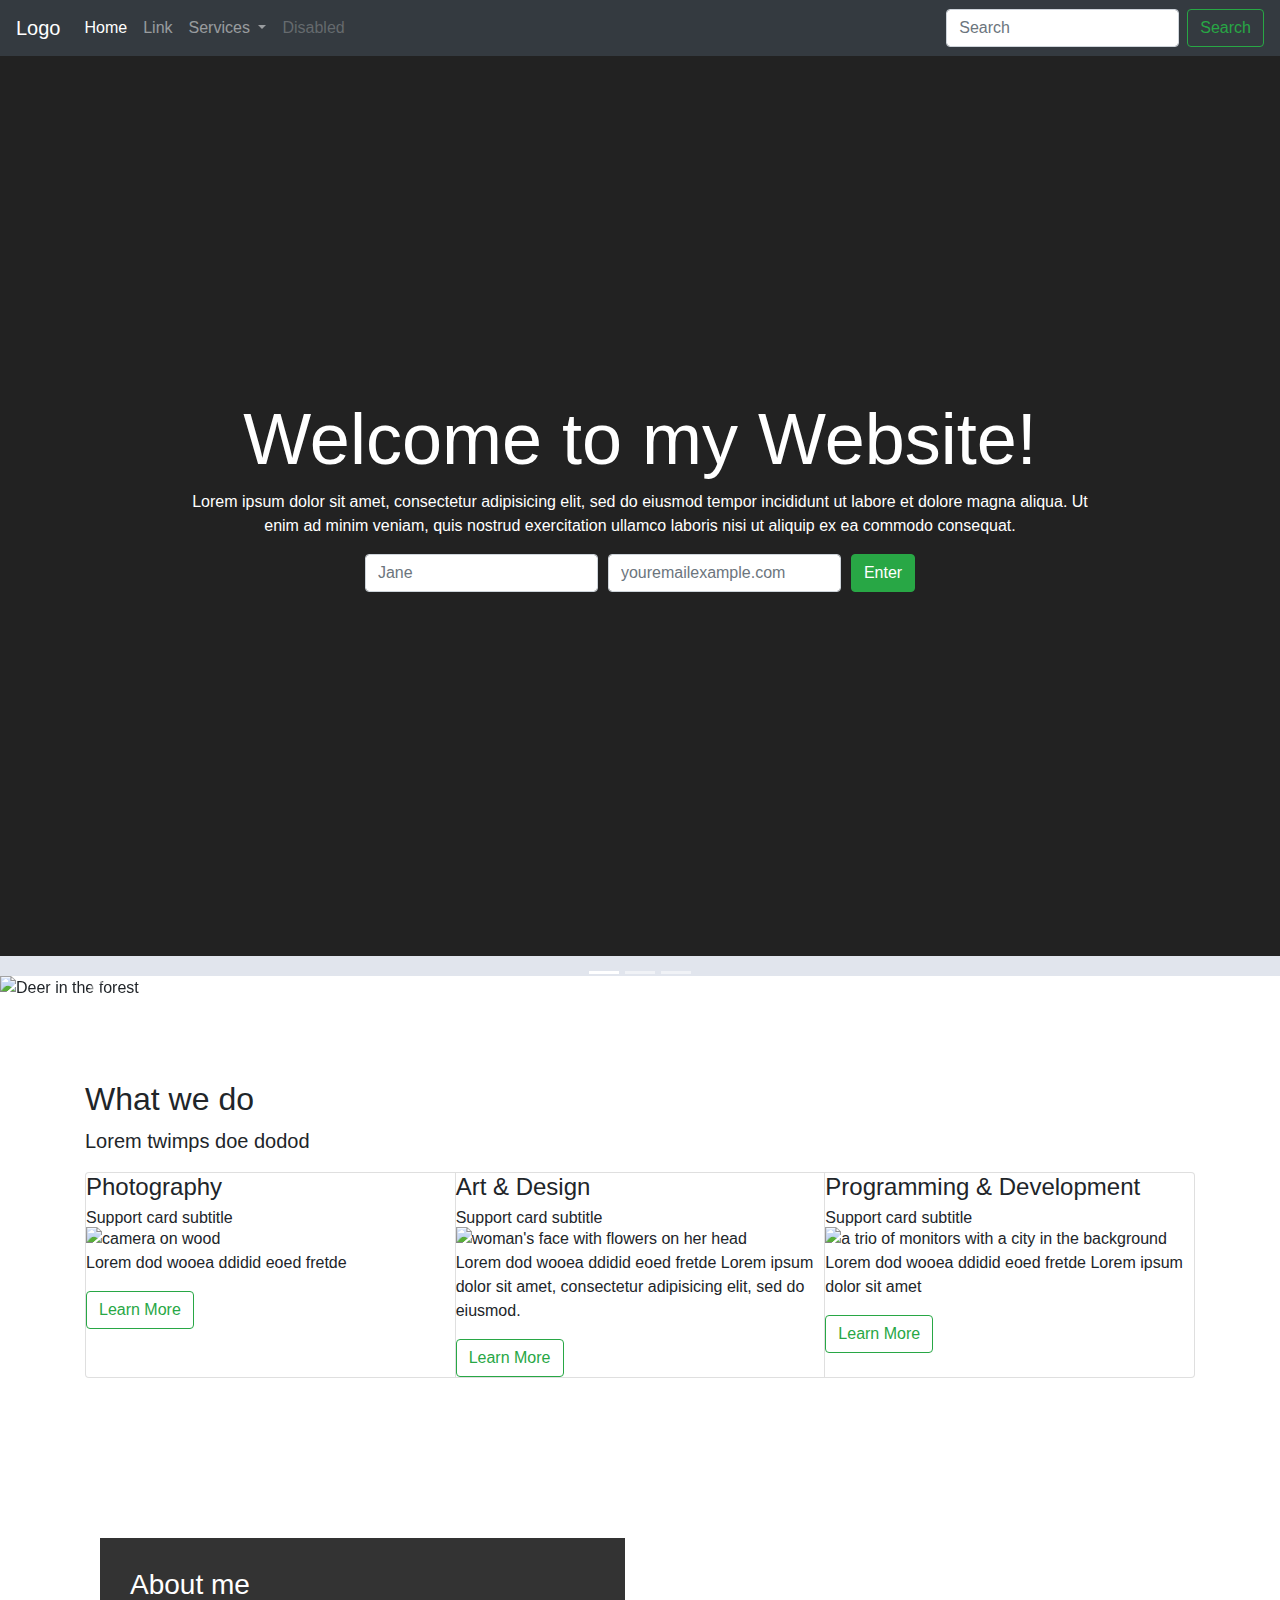
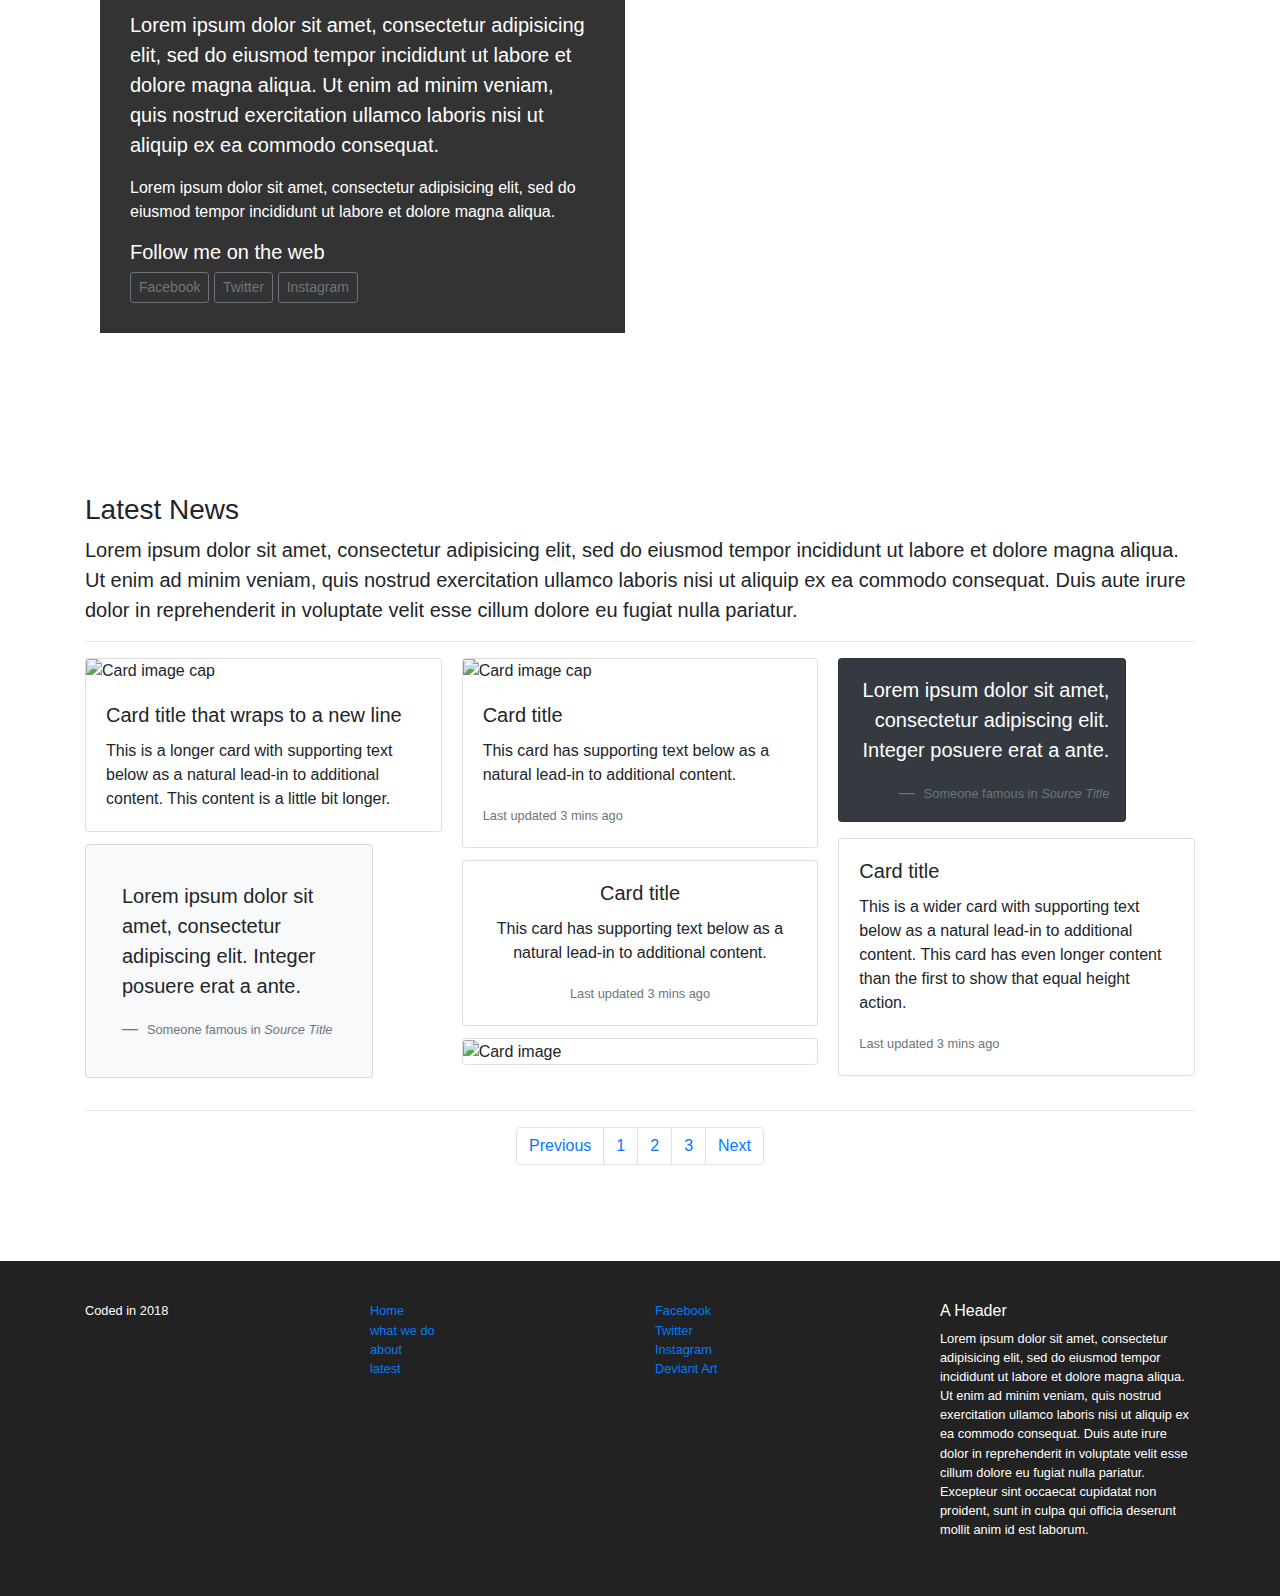
==== index.html @ 0d991736 "Rename Sample Website.html to index.html" ====
<!doctype html>
<html lang="en">
  <head>
    <!-- Required meta tags -->
    <meta charset="utf-8">
    <meta name="viewport" content="width=device-width, initial-scale=1, shrink-to-fit=no">

    <!-- Bootstrap File -->
    <link rel="stylesheet" type="text/css" href="css/bootstrap.css">

    <!-- Bootstrap CSS CDN-->
    <link rel="stylesheet" href="https://maxcdn.bootstrapcdn.com/bootstrap/4.0.0/css/bootstrap.min.css" integrity="sha384-Gn5384xqQ1aoWXA+058RXPxPg6fy4IWvTNh0E263XmFcJlSAwiGgFAW/dAiS6JXm" crossorigin="anonymous">

    <!-- Font Awesome -->
    <link href="https://use.fontawesome.com/releases/v5.0.8/css/all.css" rel="stylesheet">

    <!-- Custom CSS -->
    <link rel="stylesheet" type="text/css" href="css/styles.css">

    <title>Sample Website</title>
  </head>
  <body>

<!-- Navigation -->

  <nav class="navbar navbar-expand-lg navbar-dark bg-dark" id="nav-main">
    <a class="navbar-brand" href="#">Logo</a>
    <button class="navbar-toggler" type="button" data-toggle="collapse" data-target="#navbarSupportedContent" aria-controls="navbarSupportedContent" aria-expanded="false" aria-label="Toggle navigation">
      <span class="navbar-toggler-icon"></span>
    </button>

    <div class="collapse navbar-collapse" id="navbarSupportedContent">
      <ul class="navbar-nav mr-auto">
        <li class="nav-item active">
          <a class="nav-link" href="#">Home <span class="sr-only">(current)</span></a>
        </li>
        <li class="nav-item">
          <a class="nav-link" href="#">Link</a>
        </li>
        <li class="nav-item dropdown">
          <a class="nav-link dropdown-toggle" href="#" id="navbarDropdown" role="button" data-toggle="dropdown" aria-haspopup="true" aria-expanded="false">
            Services
          </a>
          <div class="dropdown-menu" aria-labelledby="navbarDropdown">
            <a class="dropdown-item" href="#">Action</a>
            <a class="dropdown-item" href="#">Another action</a>
            <div class="dropdown-divider"></div>
            <a class="dropdown-item" href="#">Something else here</a>
          </div>
        </li>
        <li class="nav-item">
          <a class="nav-link disabled" href="#">Disabled</a>
        </li>
      </ul>
      <form class="form-inline my-2 my-lg-0">
        <input class="form-control mr-sm-2" type="search" placeholder="Search" aria-label="Search">
        <button class="btn btn-outline-success my-2 my-sm-0" type="submit">Search</button>
      </form>
    </div>
  </nav>

<!-- Cover Image -->

  <section id="cover">
    <div id="cover-caption">
      <div class="container">
        <div class="row">
          <div class="col-sm-10 offset-sm-1">
            <h1 class="display-3">Welcome to my Website!</h1>
            <p>Lorem ipsum dolor sit amet, consectetur adipisicing elit, sed do eiusmod
            tempor incididunt ut labore et dolore magna aliqua. Ut enim ad minim veniam,
            quis nostrud exercitation ullamco laboris nisi ut aliquip ex ea commodo
            consequat.</p>

            <form action="" class="form-inline justify-content-center">
              <div class="form-group">
                <label class="sr-only">Name</label>
                <input type="text" class="form-control " placeholder="Jane"></input>
              </div>
              <div class="form-group">
                <label class="sr-only">Email</label>
                <input type="text" class="form-control " placeholder="youremailexample.com"></input>
              </div>
              <div class="form-check">
                <br>
              </div>
              <button type="submit" class="btn btn-success">Enter</button>
            </form>
      
            <br>

           
          </div>
        </div>
      </div>
    </div>
  </section>

  <!-- White space under cover image -->
  
  <div id="wedge">
  </div>

  <!-- Carousel -->
  
  <section id="carousel">
      <div id="indicators" class="carousel slide" data-ride="carousel">
      
          <ol class="carousel-indicators">
            <li data-target="#indicators" data-slide-to="0" class="active"></li>
            <li data-target="#indicators" data-slide-to="1"></li>
            <li data-target="#indicators" data-slide-to="2"></li>
          </ol>
          <div class="carousel-inner">
            <div class="carousel-item active">
              <img class="d-block w-100" src="https://cdn.pixabay.com/photo/2016/12/30/11/17/deer-1940368_960_720.jpg" alt="Deer in the forest">
              <div class="carousel-caption d-none d-md-block">
                <h5>Deer in the forest</h5>
                <p>Enjoying a lovely stroll</p>
              </div>
            </div>
            <div class="carousel-item">
              <img class="d-block w-100" src="https://cdn.pixabay.com/photo/2018/01/06/19/02/drop-3065629_960_720.jpg" alt="Melting icicles">
              <div class="carousel-caption d-none d-md-block">
                <h5>A stack of icicles</h5>
                <p>Melting in harmony</p>
              </div>
            </div>
            <div class="carousel-item">
              <img class="d-block w-100" src="https://cdn.pixabay.com/photo/2018/01/27/22/17/people-3112331_960_720.jpg" alt="Woman alone outside in winter">
              <div class="carousel-caption d-none d-md-block">
                <h5>A woman outside</h5>
                <p>Lonely and cold</p>
              </div>
            </div>
          </div>
          <a class="carousel-control-prev" href="#indicators" role="button" data-slide="prev">
            <span class="carousel-control-prev-icon" aria-hidden="true"></span>
            <span class="sr-only">Previous</span>
          </a>
          <a class="carousel-control-next" href="#indicators" role="button" data-slide="next">
            <span class="carousel-control-next-icon" aria-hidden="true"></span>
            <span class="sr-only">Next</span>
          </a>
       
      </div>
  </section>

  <!--Bootstrap Cards -->

  <section id="services">
      <div class="section-content">
        <div class="container">
            <h2>What we do</h2>
            <p class="lead">Lorem twimps doe dodod</p>
          <div class="row">
            <div class="col-sm-12">
              <div class="card-group">
                <div class="card">
                  <div class="card-block">
                    <h4 class="card-title">Photography</h4>
                    <h6 class="card-subtitle">Support card subtitle</h6>
                  </div>
                  <img src="https://cdn.pixabay.com/photo/2014/12/27/15/31/camera-581126_960_720.jpg" alt="camera on wood">
                  <div class="card-block">
                    <p class="card-text">Lorem dod wooea ddidid eoed fretde</p>
                    <button type="button" class="btn btn-outline-success" data-toggle="modal" data-target="myModal">Learn More</button>
                  </div>
                </div>

                   <div class="card">
                  <div class="card-block">
                    <h4 class="card-title">Art &amp; Design</h4>
                    <h6 class="card-subtitle">Support card subtitle</h6>
                  </div>
                  <img src="https://cdn.pixabay.com/photo/2017/12/31/17/06/face-3052778_960_720.jpg" alt="woman's face with flowers on her head" >
                  <div class="card-block">
                    <p class="card-text">Lorem dod wooea ddidid eoed fretde Lorem ipsum dolor sit amet, consectetur adipisicing elit, sed do eiusmod.</p>
                    <button type="button" class="btn btn-outline-success" data-toggle="modal" data-target="myModal">Learn More</button>
                  </div>
                </div>

                   <div class="card">
                  <div class="card-block">
                    <h4 class="card-title">Programming &amp; Development</h4>
                    <h6 class="card-subtitle">Support card subtitle</h6>
                  </div>
                  <img src="https://cdn.pixabay.com/photo/2016/04/04/14/12/monitor-1307227_960_720.jpg" alt="a trio of monitors with a city in the background">
                  <div class="card-block">
                    <p class="card-text">Lorem dod wooea ddidid eoed fretde Lorem ipsum dolor sit amet</p>
                    <button type="button" class="btn btn-outline-success" data-toggle="modal" data-target="myModal">Learn More</button>
                  </div>
                </div>
              </div>
            </div>
          </div>
        </div>
      </div>
  </section>


  <!-- About Us -->
  <section id="about">
    <div class="section-content">
      <div class="container">
        <div class="col-md-6">
          <div class="about-text">
            <h3>About me</h3>
            <p class="lead">Lorem ipsum dolor sit amet, consectetur adipisicing elit, sed do eiusmod
            tempor incididunt ut labore et dolore magna aliqua. Ut enim ad minim veniam,
            quis nostrud exercitation ullamco laboris nisi ut aliquip ex ea commodo
            consequat.</p>
            <p>Lorem ipsum dolor sit amet, consectetur adipisicing elit, sed do eiusmod
            tempor incididunt ut labore et dolore magna aliqua.</p>

            <h5>Follow me on the web</h5>
            <a href="" class="btn btn-sm btn-outline-secondary">Facebook</a>
            <a href="" class="btn btn-sm btn-outline-secondary">Twitter</a>
            <a href="" class="btn btn-sm btn-outline-secondary">Instagram</a>

          </div>
        </div>
      </div>
    </div>
  </section>

  <!-- News section -->
  <section id="news">
    <div class="section-content">
      <div class="container">

        <h3>Latest News</h3>
        <p class="lead">Lorem ipsum dolor sit amet, consectetur adipisicing elit, sed do eiusmod
        tempor incididunt ut labore et dolore magna aliqua. Ut enim ad minim veniam,
        quis nostrud exercitation ullamco laboris nisi ut aliquip ex ea commodo
        consequat. Duis aute irure dolor in reprehenderit in voluptate velit esse
        cillum dolore eu fugiat nulla pariatur.</p>

        <hr>
        <div class="row">
          <div class="col-sm-12">  
          
            <div class="card-columns">
                <div class="card">
                  <img class="card-img-top" src="https://cdn.pixabay.com/photo/2014/12/27/15/31/camera-581126_960_720.jpg" alt="Card image cap">
                  <div class="card-body">
                    <h5 class="card-title">Card title that wraps to a new line</h5>
                    <p class="card-text">This is a longer card with supporting text below as a natural lead-in to additional content. This content is a little bit longer.</p>
                  </div>
                </div>
                <div class="card p-3 bg-light mb-3" style="max-width: 18rem;">
                  <blockquote class="blockquote mb-0 card-body">
                    <p>Lorem ipsum dolor sit amet, consectetur adipiscing elit. Integer posuere erat a ante.</p>
                    <footer class="blockquote-footer">
                      <small class="text-muted">
                        Someone famous in <cite title="Source Title">Source Title</cite>
                      </small>
                    </footer>
                  </blockquote>
                </div>
                <div class="card">
                  <img class="card-img-top" src="https://cdn.pixabay.com/photo/2018/01/18/00/28/fashion-3089327_960_720.jpg" alt="Card image cap">
                  <div class="card-body">
                    <h5 class="card-title">Card title</h5>
                    <p class="card-text">This card has supporting text below as a natural lead-in to additional content.</p>
                    <p class="card-text"><small class="text-muted">Last updated 3 mins ago</small></p>
                  </div>
                </div>
                
                <div class="card text-center">
                  <div class="card-body">
                    <h5 class="card-title">Card title</h5>
                    <p class="card-text">This card has supporting text below as a natural lead-in to additional content.</p>
                    <p class="card-text"><small class="text-muted">Last updated 3 mins ago</small></p>
                  </div>
                </div>
                <div class="card">
                  <img class="card-img" src="https://cdn.pixabay.com/photo/2016/12/13/11/24/hoarfrost-1903886_960_720.jpg" alt="Card image">
                </div>
                <div class="card p-3 text-right text-white bg-dark mb-3" style="max-width: 18rem;">
                  <blockquote class="blockquote mb-0">
                    <p>Lorem ipsum dolor sit amet, consectetur adipiscing elit. Integer posuere erat a ante.</p>
                    <footer class="blockquote-footer">
                      <small class="text-muted">
                        Someone famous in <cite title="Source Title">Source Title</cite>
                      </small>
                    </footer>
                  </blockquote>
                </div>
                <div class="card">
                  <div class="card-body">
                    <h5 class="card-title">Card title</h5>
                    <p class="card-text">This is a wider card with supporting text below as a natural lead-in to additional content. This card has even longer content than the first to show that equal height action.</p>
                    <p class="card-text"><small class="text-muted">Last updated 3 mins ago</small></p>
                  </div>
                </div>
              </div>

              <hr>

              <nav aria-label="Page navigation example">
                <ul class="pagination justify-content-center">
                  <li class="page-item"><a class="page-link" href="#">Previous</a></li>
                  <li class="page-item"><a class="page-link" href="#">1</a></li>
                  <li class="page-item"><a class="page-link" href="#">2</a></li>
                  <li class="page-item"><a class="page-link" href="#">3</a></li>
                  <li class="page-item"><a class="page-link" href="#">Next</a></li>
                </ul>
              </nav>

          </div>
        </div>
      </div>
    </div>
  </section>

  <!-- Footer -->
  <footer id="footer-main">
    <div class="container">
      
      <div class="row">
        
        <div class="col-sm-3">
          <p>Coded in 2018</p>
        </div>
        <div class="col-sm-3">
          <ul class="list-unstyled">
            <li><a href="">Home</a></li>
            <li><a href="">what we do</a></li>
            <li><a href="">about</a></li>
            <li><a href="">latest</a></li>
          </ul>
        </div>
        <div class="col-sm-3">
          <ul class="list-unstyled">
            <li><a href="">Facebook</a></li>
            <li><a href="">Twitter</a></li>
            <li><a href="">Instagram</a></li>
            <li><a href="">Deviant Art</a></li>
          </ul>
        </div>
        <div class="col-sm-3">
          <h6>A Header</h6>
          <p>Lorem ipsum dolor sit amet, consectetur adipisicing elit, sed do eiusmod
          tempor incididunt ut labore et dolore magna aliqua. Ut enim ad minim veniam,
          quis nostrud exercitation ullamco laboris nisi ut aliquip ex ea commodo
          consequat. Duis aute irure dolor in reprehenderit in voluptate velit esse
          cillum dolore eu fugiat nulla pariatur. Excepteur sint occaecat cupidatat non
          proident, sunt in culpa qui officia deserunt mollit anim id est laborum.</p>
        </div>
      </div>
    </div>
  </footer>

    <!-- Optional JavaScript -->
    <!-- jQuery first, then Popper.js, then Bootstrap JS -->
    <script src="https://code.jquery.com/jquery-3.2.1.slim.min.js" integrity="sha384-KJ3o2DKtIkvYIK3UENzmM7KCkRr/rE9/Qpg6aAZGJwFDMVNA/GpGFF93hXpG5KkN" crossorigin="anonymous"></script>
    <script src="https://cdnjs.cloudflare.com/ajax/libs/popper.js/1.12.9/umd/popper.min.js" integrity="sha384-ApNbgh9B+Y1QKtv3Rn7W3mgPxhU9K/ScQsAP7hUibX39j7fakFPskvXusvfa0b4Q" crossorigin="anonymous"></script>
    <script src="https://maxcdn.bootstrapcdn.com/bootstrap/4.0.0/js/bootstrap.min.js" integrity="sha384-JZR6Spejh4U02d8jOt6vLEHfe/JQGiRRSQQxSfFWpi1MquVdAyjUar5+76PVCmYl" crossorigin="anonymous"></script>
    <script type="text/javascript" src="javascript/bootstrap.min.js"></script>
  </body>
</html>
---- css/styles.css ----
html,
body {
	height: 100%;
}

img {
	max-width: 100%;
}

#cover {
	background: #222 url('https://cdn.pixabay.com/photo/2017/08/30/01/05/milky-way-2695569_960_720.jpg') center center no-repeat;
	background-size: cover;
	color:#fff;
	height: 100%;
	text-align: center;
	display: flex;
	align-items: center;
}

#cover-caption {
	width: 100%;
}

#wedge {
	width: 100%;
	height: 20px;
	background-color: #e1e5ed;
}

.icons {
	text-align: center;	
}

.social-icons {
	margin-top: 25px;
}

.carousel-item {
	max-height: 700px;
}

input {
	margin-right: 10px;
}

@media only screen and (max-width: 1024px) {
   .carousel-inner .carousel-item{
      height: 580px;
   }
}

@media only screen and (max-width: 767px) {
   .carousel-inner .carousel-item{
      height: 480px;
   }

   .btn {
		margin-top: 10px;
	}
}

@media only screen and (max-width: 576px) {
   .carousel-inner .carousel-item{
      height: 280px;
   }
}

@media only screen and (max-width: 450px) {

	input {
		margin-right: 20px;
	}
}

.section-content {
	padding: 5rem 0;
}

#about {
	background: url('https://cdn.pixabay.com/photo/2015/03/26/09/39/woman-690036_960_720.jpg') center center no-repeat;
	background-size: cover;
}

.about-text {
	background: rgba(0,0,0,0.8);
	color: #fff;
	padding: 1.875rem;
}

#footer-main {
	background: #222;
	color: #fff;
	font-size: 0.8rem;
	padding: 2.5rem 0;
}
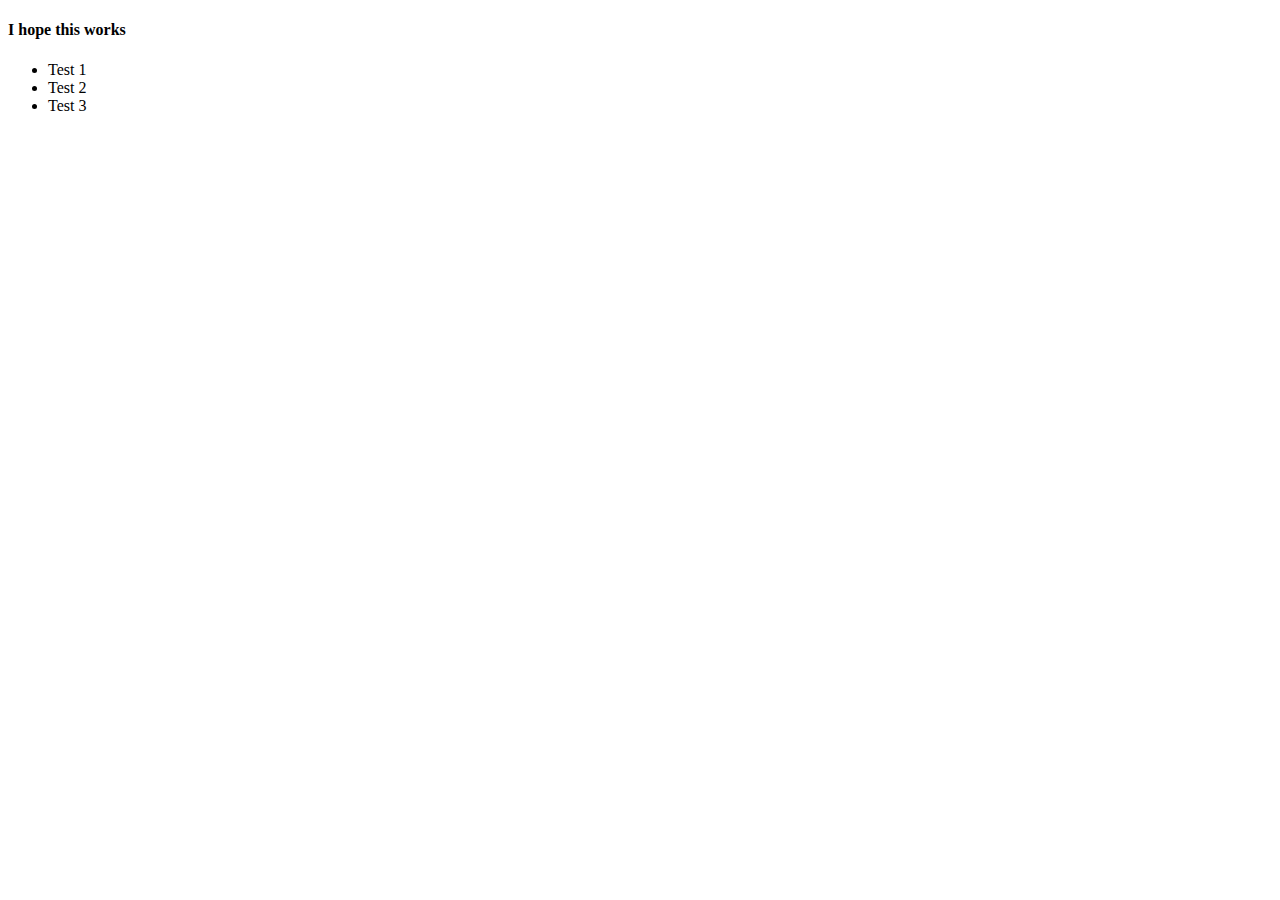
==== commit 43ac4034: "Test file for webpage" ====
--- a/index.html
+++ b/index.html
@@ -1,362 +1,21 @@
-<!doctype html>
-<html lang="en">
-  <head>
-    <!-- Required meta tags -->
-    <meta charset="utf-8">
-    <meta name="viewport" content="width=device-width, initial-scale=1, shrink-to-fit=no">
-
-    <!-- Bootstrap File -->
-    <link rel="stylesheet" type="text/css" href="css/bootstrap.css">
-
-    <!-- Bootstrap CSS CDN-->
-    <link rel="stylesheet" href="https://maxcdn.bootstrapcdn.com/bootstrap/4.0.0/css/bootstrap.min.css" integrity="sha384-Gn5384xqQ1aoWXA+058RXPxPg6fy4IWvTNh0E263XmFcJlSAwiGgFAW/dAiS6JXm" crossorigin="anonymous">
-
-    <!-- Font Awesome -->
-    <link href="https://use.fontawesome.com/releases/v5.0.8/css/all.css" rel="stylesheet">
-
-    <!-- Custom CSS -->
-    <link rel="stylesheet" type="text/css" href="css/styles.css">
-
-    <title>Sample Website</title>
-  </head>
-  <body>
-
-<!-- Navigation -->
-
-  <nav class="navbar navbar-expand-lg navbar-dark bg-dark" id="nav-main">
-    <a class="navbar-brand" href="#">Logo</a>
-    <button class="navbar-toggler" type="button" data-toggle="collapse" data-target="#navbarSupportedContent" aria-controls="navbarSupportedContent" aria-expanded="false" aria-label="Toggle navigation">
-      <span class="navbar-toggler-icon"></span>
-    </button>
-
-    <div class="collapse navbar-collapse" id="navbarSupportedContent">
-      <ul class="navbar-nav mr-auto">
-        <li class="nav-item active">
-          <a class="nav-link" href="#">Home <span class="sr-only">(current)</span></a>
-        </li>
-        <li class="nav-item">
-          <a class="nav-link" href="#">Link</a>
-        </li>
-        <li class="nav-item dropdown">
-          <a class="nav-link dropdown-toggle" href="#" id="navbarDropdown" role="button" data-toggle="dropdown" aria-haspopup="true" aria-expanded="false">
-            Services
-          </a>
-          <div class="dropdown-menu" aria-labelledby="navbarDropdown">
-            <a class="dropdown-item" href="#">Action</a>
-            <a class="dropdown-item" href="#">Another action</a>
-            <div class="dropdown-divider"></div>
-            <a class="dropdown-item" href="#">Something else here</a>
-          </div>
-        </li>
-        <li class="nav-item">
-          <a class="nav-link disabled" href="#">Disabled</a>
-        </li>
-      </ul>
-      <form class="form-inline my-2 my-lg-0">
-        <input class="form-control mr-sm-2" type="search" placeholder="Search" aria-label="Search">
-        <button class="btn btn-outline-success my-2 my-sm-0" type="submit">Search</button>
-      </form>
-    </div>
-  </nav>
-
-<!-- Cover Image -->
-
-  <section id="cover">
-    <div id="cover-caption">
-      <div class="container">
-        <div class="row">
-          <div class="col-sm-10 offset-sm-1">
-            <h1 class="display-3">Welcome to my Website!</h1>
-            <p>Lorem ipsum dolor sit amet, consectetur adipisicing elit, sed do eiusmod
-            tempor incididunt ut labore et dolore magna aliqua. Ut enim ad minim veniam,
-            quis nostrud exercitation ullamco laboris nisi ut aliquip ex ea commodo
-            consequat.</p>
-
-            <form action="" class="form-inline justify-content-center">
-              <div class="form-group">
-                <label class="sr-only">Name</label>
-                <input type="text" class="form-control " placeholder="Jane"></input>
-              </div>
-              <div class="form-group">
-                <label class="sr-only">Email</label>
-                <input type="text" class="form-control " placeholder="youremailexample.com"></input>
-              </div>
-              <div class="form-check">
-                <br>
-              </div>
-              <button type="submit" class="btn btn-success">Enter</button>
-            </form>
-      
-            <br>
-
-           
-          </div>
-        </div>
-      </div>
-    </div>
-  </section>
-
-  <!-- White space under cover image -->
-  
-  <div id="wedge">
-  </div>
-
-  <!-- Carousel -->
-  
-  <section id="carousel">
-      <div id="indicators" class="carousel slide" data-ride="carousel">
-      
-          <ol class="carousel-indicators">
-            <li data-target="#indicators" data-slide-to="0" class="active"></li>
-            <li data-target="#indicators" data-slide-to="1"></li>
-            <li data-target="#indicators" data-slide-to="2"></li>
-          </ol>
-          <div class="carousel-inner">
-            <div class="carousel-item active">
-              <img class="d-block w-100" src="https://cdn.pixabay.com/photo/2016/12/30/11/17/deer-1940368_960_720.jpg" alt="Deer in the forest">
-              <div class="carousel-caption d-none d-md-block">
-                <h5>Deer in the forest</h5>
-                <p>Enjoying a lovely stroll</p>
-              </div>
-            </div>
-            <div class="carousel-item">
-              <img class="d-block w-100" src="https://cdn.pixabay.com/photo/2018/01/06/19/02/drop-3065629_960_720.jpg" alt="Melting icicles">
-              <div class="carousel-caption d-none d-md-block">
-                <h5>A stack of icicles</h5>
-                <p>Melting in harmony</p>
-              </div>
-            </div>
-            <div class="carousel-item">
-              <img class="d-block w-100" src="https://cdn.pixabay.com/photo/2018/01/27/22/17/people-3112331_960_720.jpg" alt="Woman alone outside in winter">
-              <div class="carousel-caption d-none d-md-block">
-                <h5>A woman outside</h5>
-                <p>Lonely and cold</p>
-              </div>
-            </div>
-          </div>
-          <a class="carousel-control-prev" href="#indicators" role="button" data-slide="prev">
-            <span class="carousel-control-prev-icon" aria-hidden="true"></span>
-            <span class="sr-only">Previous</span>
-          </a>
-          <a class="carousel-control-next" href="#indicators" role="button" data-slide="next">
-            <span class="carousel-control-next-icon" aria-hidden="true"></span>
-            <span class="sr-only">Next</span>
-          </a>
-       
-      </div>
-  </section>
-
-  <!--Bootstrap Cards -->
-
-  <section id="services">
-      <div class="section-content">
-        <div class="container">
-            <h2>What we do</h2>
-            <p class="lead">Lorem twimps doe dodod</p>
-          <div class="row">
-            <div class="col-sm-12">
-              <div class="card-group">
-                <div class="card">
-                  <div class="card-block">
-                    <h4 class="card-title">Photography</h4>
-                    <h6 class="card-subtitle">Support card subtitle</h6>
-                  </div>
-                  <img src="https://cdn.pixabay.com/photo/2014/12/27/15/31/camera-581126_960_720.jpg" alt="camera on wood">
-                  <div class="card-block">
-                    <p class="card-text">Lorem dod wooea ddidid eoed fretde</p>
-                    <button type="button" class="btn btn-outline-success" data-toggle="modal" data-target="myModal">Learn More</button>
-                  </div>
-                </div>
-
-                   <div class="card">
-                  <div class="card-block">
-                    <h4 class="card-title">Art &amp; Design</h4>
-                    <h6 class="card-subtitle">Support card subtitle</h6>
-                  </div>
-                  <img src="https://cdn.pixabay.com/photo/2017/12/31/17/06/face-3052778_960_720.jpg" alt="woman's face with flowers on her head" >
-                  <div class="card-block">
-                    <p class="card-text">Lorem dod wooea ddidid eoed fretde Lorem ipsum dolor sit amet, consectetur adipisicing elit, sed do eiusmod.</p>
-                    <button type="button" class="btn btn-outline-success" data-toggle="modal" data-target="myModal">Learn More</button>
-                  </div>
-                </div>
-
-                   <div class="card">
-                  <div class="card-block">
-                    <h4 class="card-title">Programming &amp; Development</h4>
-                    <h6 class="card-subtitle">Support card subtitle</h6>
-                  </div>
-                  <img src="https://cdn.pixabay.com/photo/2016/04/04/14/12/monitor-1307227_960_720.jpg" alt="a trio of monitors with a city in the background">
-                  <div class="card-block">
-                    <p class="card-text">Lorem dod wooea ddidid eoed fretde Lorem ipsum dolor sit amet</p>
-                    <button type="button" class="btn btn-outline-success" data-toggle="modal" data-target="myModal">Learn More</button>
-                  </div>
-                </div>
-              </div>
-            </div>
-          </div>
-        </div>
-      </div>
-  </section>
-
-
-  <!-- About Us -->
-  <section id="about">
-    <div class="section-content">
-      <div class="container">
-        <div class="col-md-6">
-          <div class="about-text">
-            <h3>About me</h3>
-            <p class="lead">Lorem ipsum dolor sit amet, consectetur adipisicing elit, sed do eiusmod
-            tempor incididunt ut labore et dolore magna aliqua. Ut enim ad minim veniam,
-            quis nostrud exercitation ullamco laboris nisi ut aliquip ex ea commodo
-            consequat.</p>
-            <p>Lorem ipsum dolor sit amet, consectetur adipisicing elit, sed do eiusmod
-            tempor incididunt ut labore et dolore magna aliqua.</p>
-
-            <h5>Follow me on the web</h5>
-            <a href="" class="btn btn-sm btn-outline-secondary">Facebook</a>
-            <a href="" class="btn btn-sm btn-outline-secondary">Twitter</a>
-            <a href="" class="btn btn-sm btn-outline-secondary">Instagram</a>
-
-          </div>
-        </div>
-      </div>
-    </div>
-  </section>
-
-  <!-- News section -->
-  <section id="news">
-    <div class="section-content">
-      <div class="container">
-
-        <h3>Latest News</h3>
-        <p class="lead">Lorem ipsum dolor sit amet, consectetur adipisicing elit, sed do eiusmod
-        tempor incididunt ut labore et dolore magna aliqua. Ut enim ad minim veniam,
-        quis nostrud exercitation ullamco laboris nisi ut aliquip ex ea commodo
-        consequat. Duis aute irure dolor in reprehenderit in voluptate velit esse
-        cillum dolore eu fugiat nulla pariatur.</p>
-
-        <hr>
-        <div class="row">
-          <div class="col-sm-12">  
-          
-            <div class="card-columns">
-                <div class="card">
-                  <img class="card-img-top" src="https://cdn.pixabay.com/photo/2014/12/27/15/31/camera-581126_960_720.jpg" alt="Card image cap">
-                  <div class="card-body">
-                    <h5 class="card-title">Card title that wraps to a new line</h5>
-                    <p class="card-text">This is a longer card with supporting text below as a natural lead-in to additional content. This content is a little bit longer.</p>
-                  </div>
-                </div>
-                <div class="card p-3 bg-light mb-3" style="max-width: 18rem;">
-                  <blockquote class="blockquote mb-0 card-body">
-                    <p>Lorem ipsum dolor sit amet, consectetur adipiscing elit. Integer posuere erat a ante.</p>
-                    <footer class="blockquote-footer">
-                      <small class="text-muted">
-                        Someone famous in <cite title="Source Title">Source Title</cite>
-                      </small>
-                    </footer>
-                  </blockquote>
-                </div>
-                <div class="card">
-                  <img class="card-img-top" src="https://cdn.pixabay.com/photo/2018/01/18/00/28/fashion-3089327_960_720.jpg" alt="Card image cap">
-                  <div class="card-body">
-                    <h5 class="card-title">Card title</h5>
-                    <p class="card-text">This card has supporting text below as a natural lead-in to additional content.</p>
-                    <p class="card-text"><small class="text-muted">Last updated 3 mins ago</small></p>
-                  </div>
-                </div>
-                
-                <div class="card text-center">
-                  <div class="card-body">
-                    <h5 class="card-title">Card title</h5>
-                    <p class="card-text">This card has supporting text below as a natural lead-in to additional content.</p>
-                    <p class="card-text"><small class="text-muted">Last updated 3 mins ago</small></p>
-                  </div>
-                </div>
-                <div class="card">
-                  <img class="card-img" src="https://cdn.pixabay.com/photo/2016/12/13/11/24/hoarfrost-1903886_960_720.jpg" alt="Card image">
-                </div>
-                <div class="card p-3 text-right text-white bg-dark mb-3" style="max-width: 18rem;">
-                  <blockquote class="blockquote mb-0">
-                    <p>Lorem ipsum dolor sit amet, consectetur adipiscing elit. Integer posuere erat a ante.</p>
-                    <footer class="blockquote-footer">
-                      <small class="text-muted">
-                        Someone famous in <cite title="Source Title">Source Title</cite>
-                      </small>
-                    </footer>
-                  </blockquote>
-                </div>
-                <div class="card">
-                  <div class="card-body">
-                    <h5 class="card-title">Card title</h5>
-                    <p class="card-text">This is a wider card with supporting text below as a natural lead-in to additional content. This card has even longer content than the first to show that equal height action.</p>
-                    <p class="card-text"><small class="text-muted">Last updated 3 mins ago</small></p>
-                  </div>
-                </div>
-              </div>
-
-              <hr>
-
-              <nav aria-label="Page navigation example">
-                <ul class="pagination justify-content-center">
-                  <li class="page-item"><a class="page-link" href="#">Previous</a></li>
-                  <li class="page-item"><a class="page-link" href="#">1</a></li>
-                  <li class="page-item"><a class="page-link" href="#">2</a></li>
-                  <li class="page-item"><a class="page-link" href="#">3</a></li>
-                  <li class="page-item"><a class="page-link" href="#">Next</a></li>
-                </ul>
-              </nav>
-
-          </div>
-        </div>
-      </div>
-    </div>
-  </section>
-
-  <!-- Footer -->
-  <footer id="footer-main">
-    <div class="container">
-      
-      <div class="row">
-        
-        <div class="col-sm-3">
-          <p>Coded in 2018</p>
-        </div>
-        <div class="col-sm-3">
-          <ul class="list-unstyled">
-            <li><a href="">Home</a></li>
-            <li><a href="">what we do</a></li>
-            <li><a href="">about</a></li>
-            <li><a href="">latest</a></li>
-          </ul>
-        </div>
-        <div class="col-sm-3">
-          <ul class="list-unstyled">
-            <li><a href="">Facebook</a></li>
-            <li><a href="">Twitter</a></li>
-            <li><a href="">Instagram</a></li>
-            <li><a href="">Deviant Art</a></li>
-          </ul>
-        </div>
-        <div class="col-sm-3">
-          <h6>A Header</h6>
-          <p>Lorem ipsum dolor sit amet, consectetur adipisicing elit, sed do eiusmod
-          tempor incididunt ut labore et dolore magna aliqua. Ut enim ad minim veniam,
-          quis nostrud exercitation ullamco laboris nisi ut aliquip ex ea commodo
-          consequat. Duis aute irure dolor in reprehenderit in voluptate velit esse
-          cillum dolore eu fugiat nulla pariatur. Excepteur sint occaecat cupidatat non
-          proident, sunt in culpa qui officia deserunt mollit anim id est laborum.</p>
-        </div>
-      </div>
-    </div>
-  </footer>
-
-    <!-- Optional JavaScript -->
-    <!-- jQuery first, then Popper.js, then Bootstrap JS -->
-    <script src="https://code.jquery.com/jquery-3.2.1.slim.min.js" integrity="sha384-KJ3o2DKtIkvYIK3UENzmM7KCkRr/rE9/Qpg6aAZGJwFDMVNA/GpGFF93hXpG5KkN" crossorigin="anonymous"></script>
-    <script src="https://cdnjs.cloudflare.com/ajax/libs/popper.js/1.12.9/umd/popper.min.js" integrity="sha384-ApNbgh9B+Y1QKtv3Rn7W3mgPxhU9K/ScQsAP7hUibX39j7fakFPskvXusvfa0b4Q" crossorigin="anonymous"></script>
-    <script src="https://maxcdn.bootstrapcdn.com/bootstrap/4.0.0/js/bootstrap.min.js" integrity="sha384-JZR6Spejh4U02d8jOt6vLEHfe/JQGiRRSQQxSfFWpi1MquVdAyjUar5+76PVCmYl" crossorigin="anonymous"></script>
-    <script type="text/javascript" src="javascript/bootstrap.min.js"></script>
-  </body>
-</html>
+<!DOCTYPE html>
+<html>
+<head>
+	<title>Testing</title>
+</head>
+<body>
+
+<h4>I hope this works</h4>
+<div>
+	<ul>
+		<li>Test 1</li>
+		<li>Test 2</li>
+		<li>Test 3</li>
+	</ul>
+</div>
+
+
+
+
+</body>
+</html>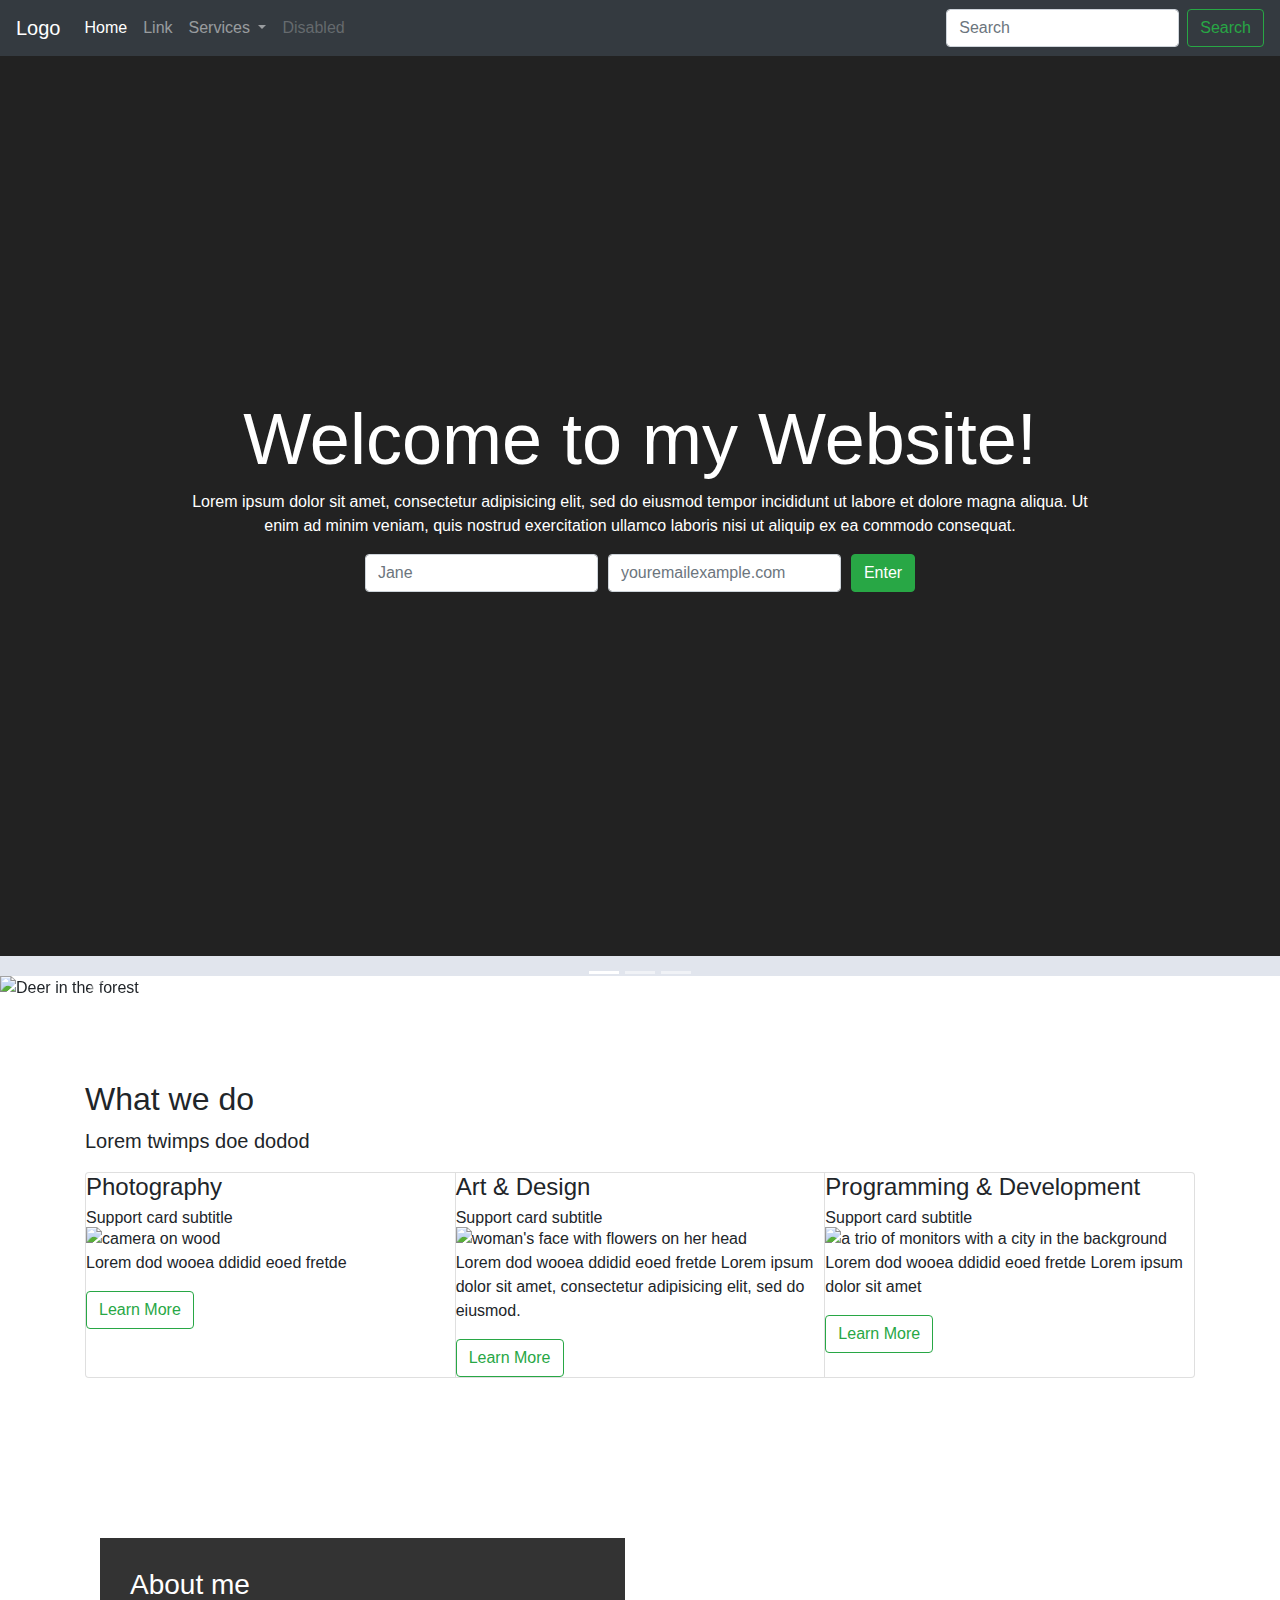
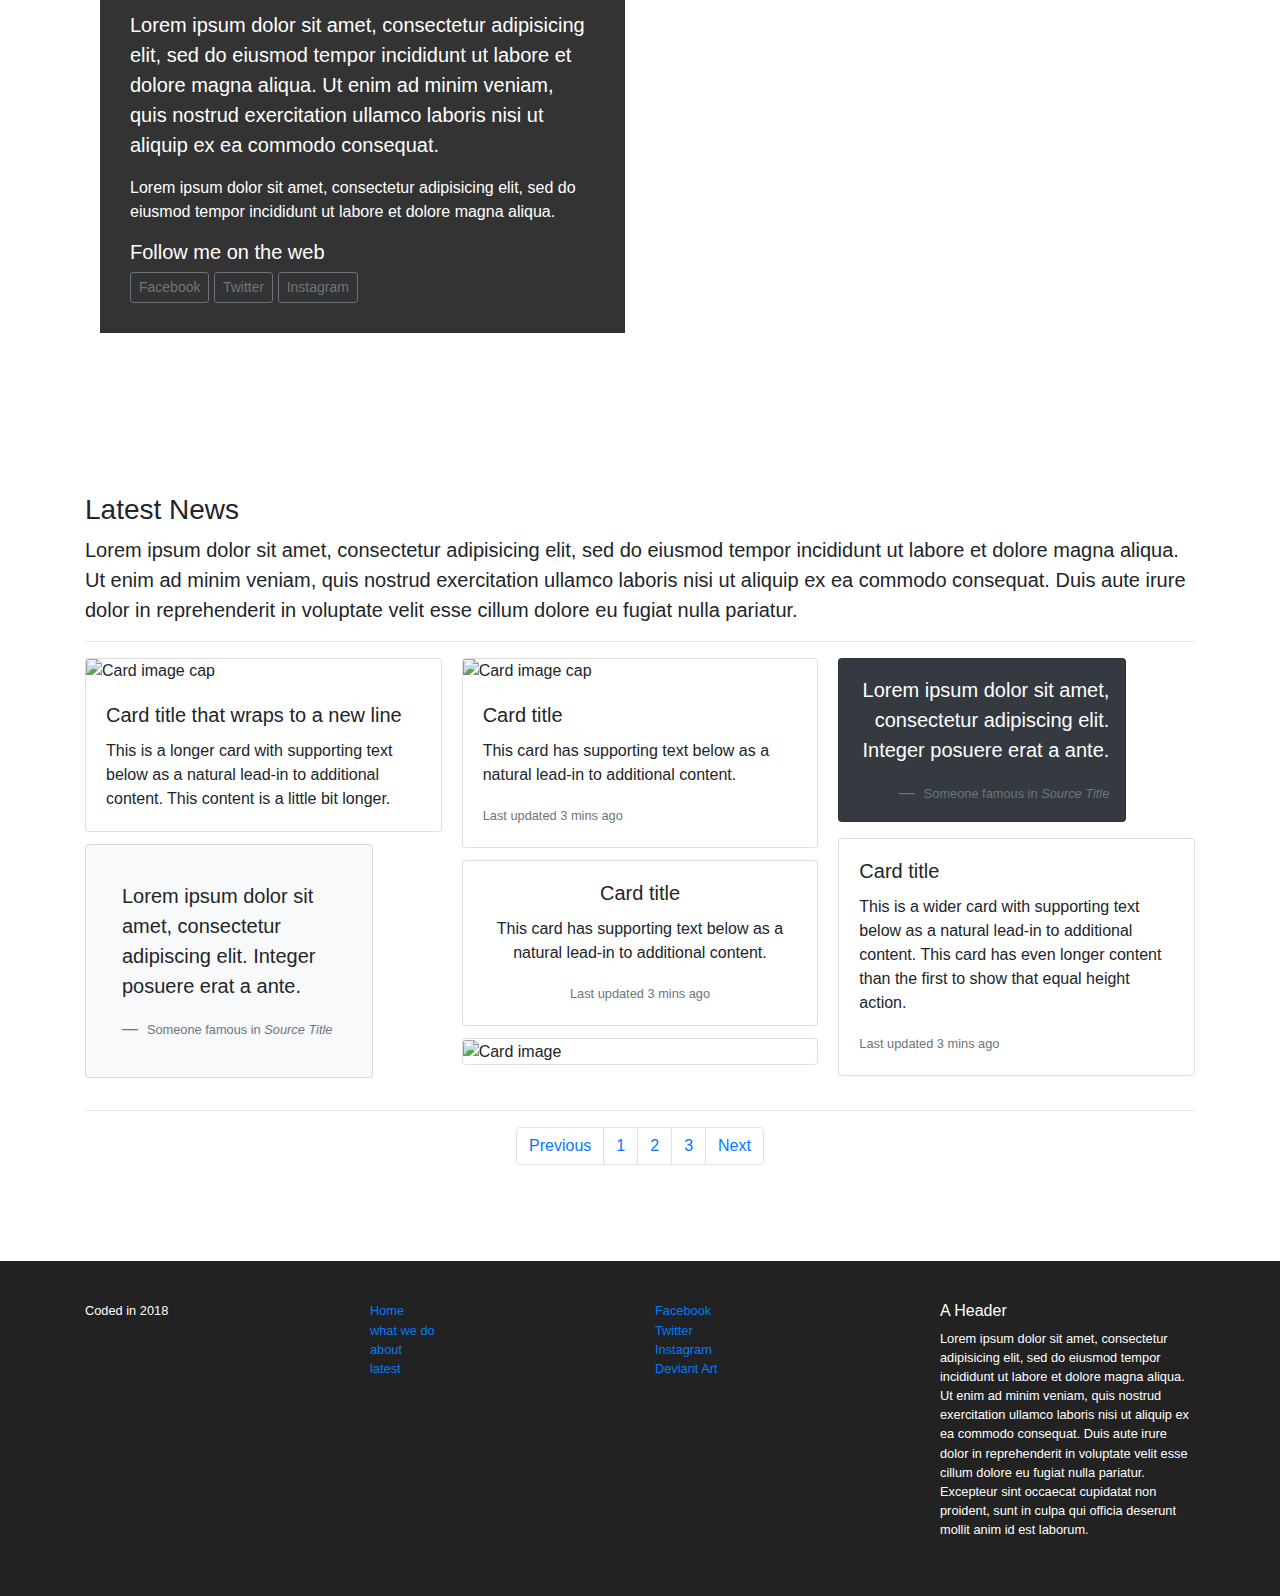
==== commit 8a0a9688: "adding my official html file for webpage" ====
--- a/index.html
+++ b/index.html
@@ -1,21 +1,362 @@
-<!DOCTYPE html>
-<html>
-<head>
-	<title>Testing</title>
-</head>
-<body>
-
-<h4>I hope this works</h4>
-<div>
-	<ul>
-		<li>Test 1</li>
-		<li>Test 2</li>
-		<li>Test 3</li>
-	</ul>
-</div>
-
-
-
-
-</body>
+<!doctype html>
+<html lang="en">
+  <head>
+    <!-- Required meta tags -->
+    <meta charset="utf-8">
+    <meta name="viewport" content="width=device-width, initial-scale=1, shrink-to-fit=no">
+
+    <!-- Bootstrap File -->
+    <link rel="stylesheet" type="text/css" href="css/bootstrap.css">
+
+    <!-- Bootstrap CSS CDN-->
+    <link rel="stylesheet" href="https://maxcdn.bootstrapcdn.com/bootstrap/4.0.0/css/bootstrap.min.css" integrity="sha384-Gn5384xqQ1aoWXA+058RXPxPg6fy4IWvTNh0E263XmFcJlSAwiGgFAW/dAiS6JXm" crossorigin="anonymous">
+
+    <!-- Font Awesome -->
+    <link href="https://use.fontawesome.com/releases/v5.0.8/css/all.css" rel="stylesheet">
+
+    <!-- Custom CSS -->
+    <link rel="stylesheet" type="text/css" href="css/styles.css">
+
+    <title>Sample Website</title>
+  </head>
+  <body>
+
+<!-- Navigation -->
+
+  <nav class="navbar navbar-expand-lg navbar-dark bg-dark" id="nav-main">
+    <a class="navbar-brand" href="#">Logo</a>
+    <button class="navbar-toggler" type="button" data-toggle="collapse" data-target="#navbarSupportedContent" aria-controls="navbarSupportedContent" aria-expanded="false" aria-label="Toggle navigation">
+      <span class="navbar-toggler-icon"></span>
+    </button>
+
+    <div class="collapse navbar-collapse" id="navbarSupportedContent">
+      <ul class="navbar-nav mr-auto">
+        <li class="nav-item active">
+          <a class="nav-link" href="#">Home <span class="sr-only">(current)</span></a>
+        </li>
+        <li class="nav-item">
+          <a class="nav-link" href="#">Link</a>
+        </li>
+        <li class="nav-item dropdown">
+          <a class="nav-link dropdown-toggle" href="#" id="navbarDropdown" role="button" data-toggle="dropdown" aria-haspopup="true" aria-expanded="false">
+            Services
+          </a>
+          <div class="dropdown-menu" aria-labelledby="navbarDropdown">
+            <a class="dropdown-item" href="#">Action</a>
+            <a class="dropdown-item" href="#">Another action</a>
+            <div class="dropdown-divider"></div>
+            <a class="dropdown-item" href="#">Something else here</a>
+          </div>
+        </li>
+        <li class="nav-item">
+          <a class="nav-link disabled" href="#">Disabled</a>
+        </li>
+      </ul>
+      <form class="form-inline my-2 my-lg-0">
+        <input class="form-control mr-sm-2" type="search" placeholder="Search" aria-label="Search">
+        <button class="btn btn-outline-success my-2 my-sm-0" type="submit">Search</button>
+      </form>
+    </div>
+  </nav>
+
+<!-- Cover Image -->
+
+  <section id="cover">
+    <div id="cover-caption">
+      <div class="container">
+        <div class="row">
+          <div class="col-sm-10 offset-sm-1">
+            <h1 class="display-3">Welcome to my Website!</h1>
+            <p>Lorem ipsum dolor sit amet, consectetur adipisicing elit, sed do eiusmod
+            tempor incididunt ut labore et dolore magna aliqua. Ut enim ad minim veniam,
+            quis nostrud exercitation ullamco laboris nisi ut aliquip ex ea commodo
+            consequat.</p>
+
+            <form action="" class="form-inline justify-content-center">
+              <div class="form-group">
+                <label class="sr-only">Name</label>
+                <input type="text" class="form-control " placeholder="Jane"></input>
+              </div>
+              <div class="form-group">
+                <label class="sr-only">Email</label>
+                <input type="text" class="form-control " placeholder="youremailexample.com"></input>
+              </div>
+              <div class="form-check">
+                <br>
+              </div>
+              <button type="submit" class="btn btn-success">Enter</button>
+            </form>
+      
+            <br>
+
+           
+          </div>
+        </div>
+      </div>
+    </div>
+  </section>
+
+  <!-- White space under cover image -->
+  
+  <div id="wedge">
+  </div>
+
+  <!-- Carousel -->
+  
+  <section id="carousel">
+      <div id="indicators" class="carousel slide" data-ride="carousel">
+      
+          <ol class="carousel-indicators">
+            <li data-target="#indicators" data-slide-to="0" class="active"></li>
+            <li data-target="#indicators" data-slide-to="1"></li>
+            <li data-target="#indicators" data-slide-to="2"></li>
+          </ol>
+          <div class="carousel-inner">
+            <div class="carousel-item active">
+              <img class="d-block w-100" src="https://cdn.pixabay.com/photo/2016/12/30/11/17/deer-1940368_960_720.jpg" alt="Deer in the forest">
+              <div class="carousel-caption d-none d-md-block">
+                <h5>Deer in the forest</h5>
+                <p>Enjoying a lovely stroll</p>
+              </div>
+            </div>
+            <div class="carousel-item">
+              <img class="d-block w-100" src="https://cdn.pixabay.com/photo/2018/01/06/19/02/drop-3065629_960_720.jpg" alt="Melting icicles">
+              <div class="carousel-caption d-none d-md-block">
+                <h5>A stack of icicles</h5>
+                <p>Melting in harmony</p>
+              </div>
+            </div>
+            <div class="carousel-item">
+              <img class="d-block w-100" src="https://cdn.pixabay.com/photo/2018/01/27/22/17/people-3112331_960_720.jpg" alt="Woman alone outside in winter">
+              <div class="carousel-caption d-none d-md-block">
+                <h5>A woman outside</h5>
+                <p>Lonely and cold</p>
+              </div>
+            </div>
+          </div>
+          <a class="carousel-control-prev" href="#indicators" role="button" data-slide="prev">
+            <span class="carousel-control-prev-icon" aria-hidden="true"></span>
+            <span class="sr-only">Previous</span>
+          </a>
+          <a class="carousel-control-next" href="#indicators" role="button" data-slide="next">
+            <span class="carousel-control-next-icon" aria-hidden="true"></span>
+            <span class="sr-only">Next</span>
+          </a>
+       
+      </div>
+  </section>
+
+  <!--Bootstrap Cards -->
+
+  <section id="services">
+      <div class="section-content">
+        <div class="container">
+            <h2>What we do</h2>
+            <p class="lead">Lorem twimps doe dodod</p>
+          <div class="row">
+            <div class="col-sm-12">
+              <div class="card-group">
+                <div class="card">
+                  <div class="card-block">
+                    <h4 class="card-title">Photography</h4>
+                    <h6 class="card-subtitle">Support card subtitle</h6>
+                  </div>
+                  <img src="https://cdn.pixabay.com/photo/2014/12/27/15/31/camera-581126_960_720.jpg" alt="camera on wood">
+                  <div class="card-block">
+                    <p class="card-text">Lorem dod wooea ddidid eoed fretde</p>
+                    <button type="button" class="btn btn-outline-success" data-toggle="modal" data-target="myModal">Learn More</button>
+                  </div>
+                </div>
+
+                   <div class="card">
+                  <div class="card-block">
+                    <h4 class="card-title">Art &amp; Design</h4>
+                    <h6 class="card-subtitle">Support card subtitle</h6>
+                  </div>
+                  <img src="https://cdn.pixabay.com/photo/2017/12/31/17/06/face-3052778_960_720.jpg" alt="woman's face with flowers on her head" >
+                  <div class="card-block">
+                    <p class="card-text">Lorem dod wooea ddidid eoed fretde Lorem ipsum dolor sit amet, consectetur adipisicing elit, sed do eiusmod.</p>
+                    <button type="button" class="btn btn-outline-success" data-toggle="modal" data-target="myModal">Learn More</button>
+                  </div>
+                </div>
+
+                   <div class="card">
+                  <div class="card-block">
+                    <h4 class="card-title">Programming &amp; Development</h4>
+                    <h6 class="card-subtitle">Support card subtitle</h6>
+                  </div>
+                  <img src="https://cdn.pixabay.com/photo/2016/04/04/14/12/monitor-1307227_960_720.jpg" alt="a trio of monitors with a city in the background">
+                  <div class="card-block">
+                    <p class="card-text">Lorem dod wooea ddidid eoed fretde Lorem ipsum dolor sit amet</p>
+                    <button type="button" class="btn btn-outline-success" data-toggle="modal" data-target="myModal">Learn More</button>
+                  </div>
+                </div>
+              </div>
+            </div>
+          </div>
+        </div>
+      </div>
+  </section>
+
+
+  <!-- About Us -->
+  <section id="about">
+    <div class="section-content">
+      <div class="container">
+        <div class="col-md-6">
+          <div class="about-text">
+            <h3>About me</h3>
+            <p class="lead">Lorem ipsum dolor sit amet, consectetur adipisicing elit, sed do eiusmod
+            tempor incididunt ut labore et dolore magna aliqua. Ut enim ad minim veniam,
+            quis nostrud exercitation ullamco laboris nisi ut aliquip ex ea commodo
+            consequat.</p>
+            <p>Lorem ipsum dolor sit amet, consectetur adipisicing elit, sed do eiusmod
+            tempor incididunt ut labore et dolore magna aliqua.</p>
+
+            <h5>Follow me on the web</h5>
+            <a href="" class="btn btn-sm btn-outline-secondary">Facebook</a>
+            <a href="" class="btn btn-sm btn-outline-secondary">Twitter</a>
+            <a href="" class="btn btn-sm btn-outline-secondary">Instagram</a>
+
+          </div>
+        </div>
+      </div>
+    </div>
+  </section>
+
+  <!-- News section -->
+  <section id="news">
+    <div class="section-content">
+      <div class="container">
+
+        <h3>Latest News</h3>
+        <p class="lead">Lorem ipsum dolor sit amet, consectetur adipisicing elit, sed do eiusmod
+        tempor incididunt ut labore et dolore magna aliqua. Ut enim ad minim veniam,
+        quis nostrud exercitation ullamco laboris nisi ut aliquip ex ea commodo
+        consequat. Duis aute irure dolor in reprehenderit in voluptate velit esse
+        cillum dolore eu fugiat nulla pariatur.</p>
+
+        <hr>
+        <div class="row">
+          <div class="col-sm-12">  
+          
+            <div class="card-columns">
+                <div class="card">
+                  <img class="card-img-top" src="https://cdn.pixabay.com/photo/2014/12/27/15/31/camera-581126_960_720.jpg" alt="Card image cap">
+                  <div class="card-body">
+                    <h5 class="card-title">Card title that wraps to a new line</h5>
+                    <p class="card-text">This is a longer card with supporting text below as a natural lead-in to additional content. This content is a little bit longer.</p>
+                  </div>
+                </div>
+                <div class="card p-3 bg-light mb-3" style="max-width: 18rem;">
+                  <blockquote class="blockquote mb-0 card-body">
+                    <p>Lorem ipsum dolor sit amet, consectetur adipiscing elit. Integer posuere erat a ante.</p>
+                    <footer class="blockquote-footer">
+                      <small class="text-muted">
+                        Someone famous in <cite title="Source Title">Source Title</cite>
+                      </small>
+                    </footer>
+                  </blockquote>
+                </div>
+                <div class="card">
+                  <img class="card-img-top" src="https://cdn.pixabay.com/photo/2018/01/18/00/28/fashion-3089327_960_720.jpg" alt="Card image cap">
+                  <div class="card-body">
+                    <h5 class="card-title">Card title</h5>
+                    <p class="card-text">This card has supporting text below as a natural lead-in to additional content.</p>
+                    <p class="card-text"><small class="text-muted">Last updated 3 mins ago</small></p>
+                  </div>
+                </div>
+                
+                <div class="card text-center">
+                  <div class="card-body">
+                    <h5 class="card-title">Card title</h5>
+                    <p class="card-text">This card has supporting text below as a natural lead-in to additional content.</p>
+                    <p class="card-text"><small class="text-muted">Last updated 3 mins ago</small></p>
+                  </div>
+                </div>
+                <div class="card">
+                  <img class="card-img" src="https://cdn.pixabay.com/photo/2016/12/13/11/24/hoarfrost-1903886_960_720.jpg" alt="Card image">
+                </div>
+                <div class="card p-3 text-right text-white bg-dark mb-3" style="max-width: 18rem;">
+                  <blockquote class="blockquote mb-0">
+                    <p>Lorem ipsum dolor sit amet, consectetur adipiscing elit. Integer posuere erat a ante.</p>
+                    <footer class="blockquote-footer">
+                      <small class="text-muted">
+                        Someone famous in <cite title="Source Title">Source Title</cite>
+                      </small>
+                    </footer>
+                  </blockquote>
+                </div>
+                <div class="card">
+                  <div class="card-body">
+                    <h5 class="card-title">Card title</h5>
+                    <p class="card-text">This is a wider card with supporting text below as a natural lead-in to additional content. This card has even longer content than the first to show that equal height action.</p>
+                    <p class="card-text"><small class="text-muted">Last updated 3 mins ago</small></p>
+                  </div>
+                </div>
+              </div>
+
+              <hr>
+
+              <nav aria-label="Page navigation example">
+                <ul class="pagination justify-content-center">
+                  <li class="page-item"><a class="page-link" href="#">Previous</a></li>
+                  <li class="page-item"><a class="page-link" href="#">1</a></li>
+                  <li class="page-item"><a class="page-link" href="#">2</a></li>
+                  <li class="page-item"><a class="page-link" href="#">3</a></li>
+                  <li class="page-item"><a class="page-link" href="#">Next</a></li>
+                </ul>
+              </nav>
+
+          </div>
+        </div>
+      </div>
+    </div>
+  </section>
+
+  <!-- Footer -->
+  <footer id="footer-main">
+    <div class="container">
+      
+      <div class="row">
+        
+        <div class="col-sm-3">
+          <p>Coded in 2018</p>
+        </div>
+        <div class="col-sm-3">
+          <ul class="list-unstyled">
+            <li><a href="">Home</a></li>
+            <li><a href="">what we do</a></li>
+            <li><a href="">about</a></li>
+            <li><a href="">latest</a></li>
+          </ul>
+        </div>
+        <div class="col-sm-3">
+          <ul class="list-unstyled">
+            <li><a href="">Facebook</a></li>
+            <li><a href="">Twitter</a></li>
+            <li><a href="">Instagram</a></li>
+            <li><a href="">Deviant Art</a></li>
+          </ul>
+        </div>
+        <div class="col-sm-3">
+          <h6>A Header</h6>
+          <p>Lorem ipsum dolor sit amet, consectetur adipisicing elit, sed do eiusmod
+          tempor incididunt ut labore et dolore magna aliqua. Ut enim ad minim veniam,
+          quis nostrud exercitation ullamco laboris nisi ut aliquip ex ea commodo
+          consequat. Duis aute irure dolor in reprehenderit in voluptate velit esse
+          cillum dolore eu fugiat nulla pariatur. Excepteur sint occaecat cupidatat non
+          proident, sunt in culpa qui officia deserunt mollit anim id est laborum.</p>
+        </div>
+      </div>
+    </div>
+  </footer>
+
+    <!-- Optional JavaScript -->
+    <!-- jQuery first, then Popper.js, then Bootstrap JS -->
+    <script src="https://code.jquery.com/jquery-3.2.1.slim.min.js" integrity="sha384-KJ3o2DKtIkvYIK3UENzmM7KCkRr/rE9/Qpg6aAZGJwFDMVNA/GpGFF93hXpG5KkN" crossorigin="anonymous"></script>
+    <script src="https://cdnjs.cloudflare.com/ajax/libs/popper.js/1.12.9/umd/popper.min.js" integrity="sha384-ApNbgh9B+Y1QKtv3Rn7W3mgPxhU9K/ScQsAP7hUibX39j7fakFPskvXusvfa0b4Q" crossorigin="anonymous"></script>
+    <script src="https://maxcdn.bootstrapcdn.com/bootstrap/4.0.0/js/bootstrap.min.js" integrity="sha384-JZR6Spejh4U02d8jOt6vLEHfe/JQGiRRSQQxSfFWpi1MquVdAyjUar5+76PVCmYl" crossorigin="anonymous"></script>
+    <script type="text/javascript" src="javascript/bootstrap.min.js"></script>
+  </body>
 </html>--- a/css/styles.css
+++ b/css/styles.css
@@ -0,0 +1,95 @@
+html,
+body {
+	height: 100%;
+}
+
+img {
+	max-width: 100%;
+}
+
+#cover {
+	background: #222 url('https://cdn.pixabay.com/photo/2017/08/30/01/05/milky-way-2695569_960_720.jpg') center center no-repeat;
+	background-size: cover;
+	color:#fff;
+	height: 100%;
+	text-align: center;
+	display: flex;
+	align-items: center;
+}
+
+#cover-caption {
+	width: 100%;
+}
+
+#wedge {
+	width: 100%;
+	height: 20px;
+	background-color: #e1e5ed;
+}
+
+.icons {
+	text-align: center;	
+}
+
+.social-icons {
+	margin-top: 25px;
+}
+
+.carousel-item {
+	max-height: 700px;
+}
+
+input {
+	margin-right: 10px;
+}
+
+@media only screen and (max-width: 1024px) {
+   .carousel-inner .carousel-item{
+      height: 580px;
+   }
+}
+
+@media only screen and (max-width: 767px) {
+   .carousel-inner .carousel-item{
+      height: 480px;
+   }
+
+   .btn {
+		margin-top: 10px;
+	}
+}
+
+@media only screen and (max-width: 576px) {
+   .carousel-inner .carousel-item{
+      height: 280px;
+   }
+}
+
+@media only screen and (max-width: 450px) {
+
+	input {
+		margin-right: 20px;
+	}
+}
+
+.section-content {
+	padding: 5rem 0;
+}
+
+#about {
+	background: url('https://cdn.pixabay.com/photo/2015/03/26/09/39/woman-690036_960_720.jpg') center center no-repeat;
+	background-size: cover;
+}
+
+.about-text {
+	background: rgba(0,0,0,0.8);
+	color: #fff;
+	padding: 1.875rem;
+}
+
+#footer-main {
+	background: #222;
+	color: #fff;
+	font-size: 0.8rem;
+	padding: 2.5rem 0;
+}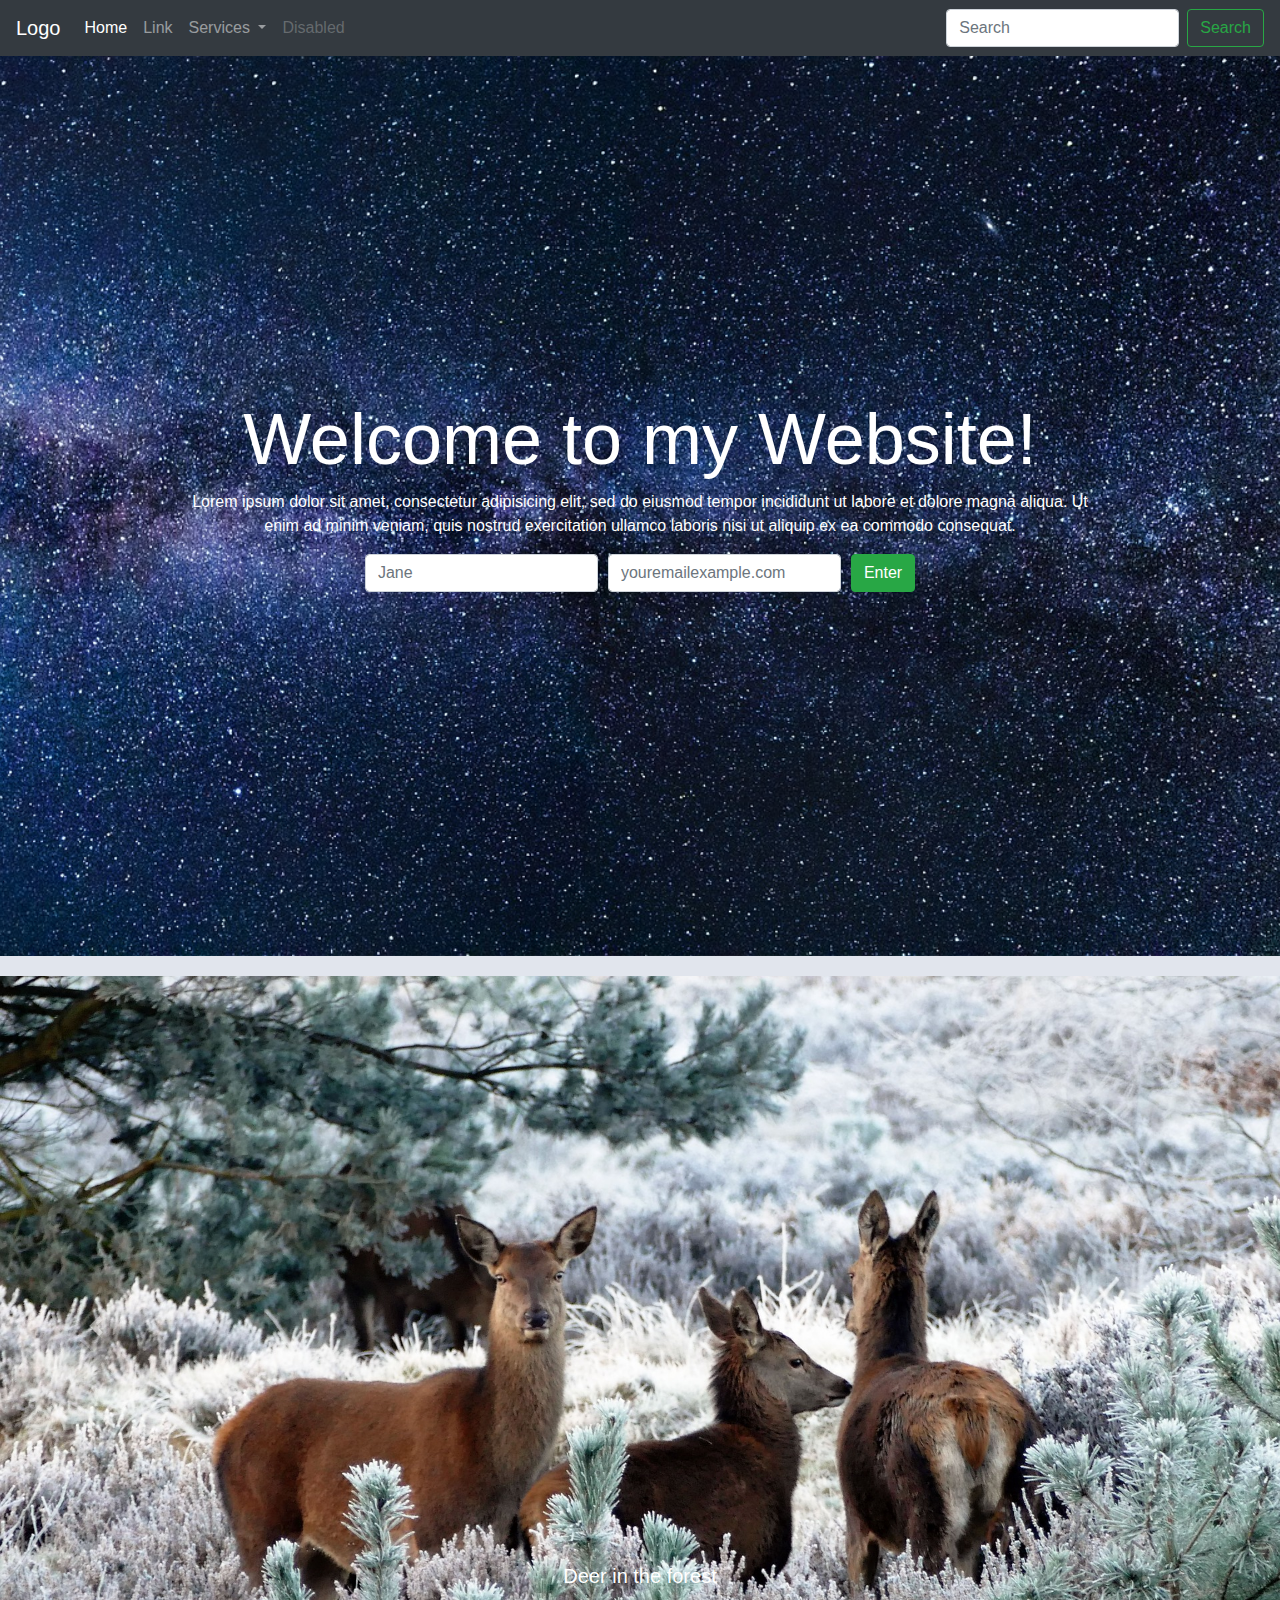
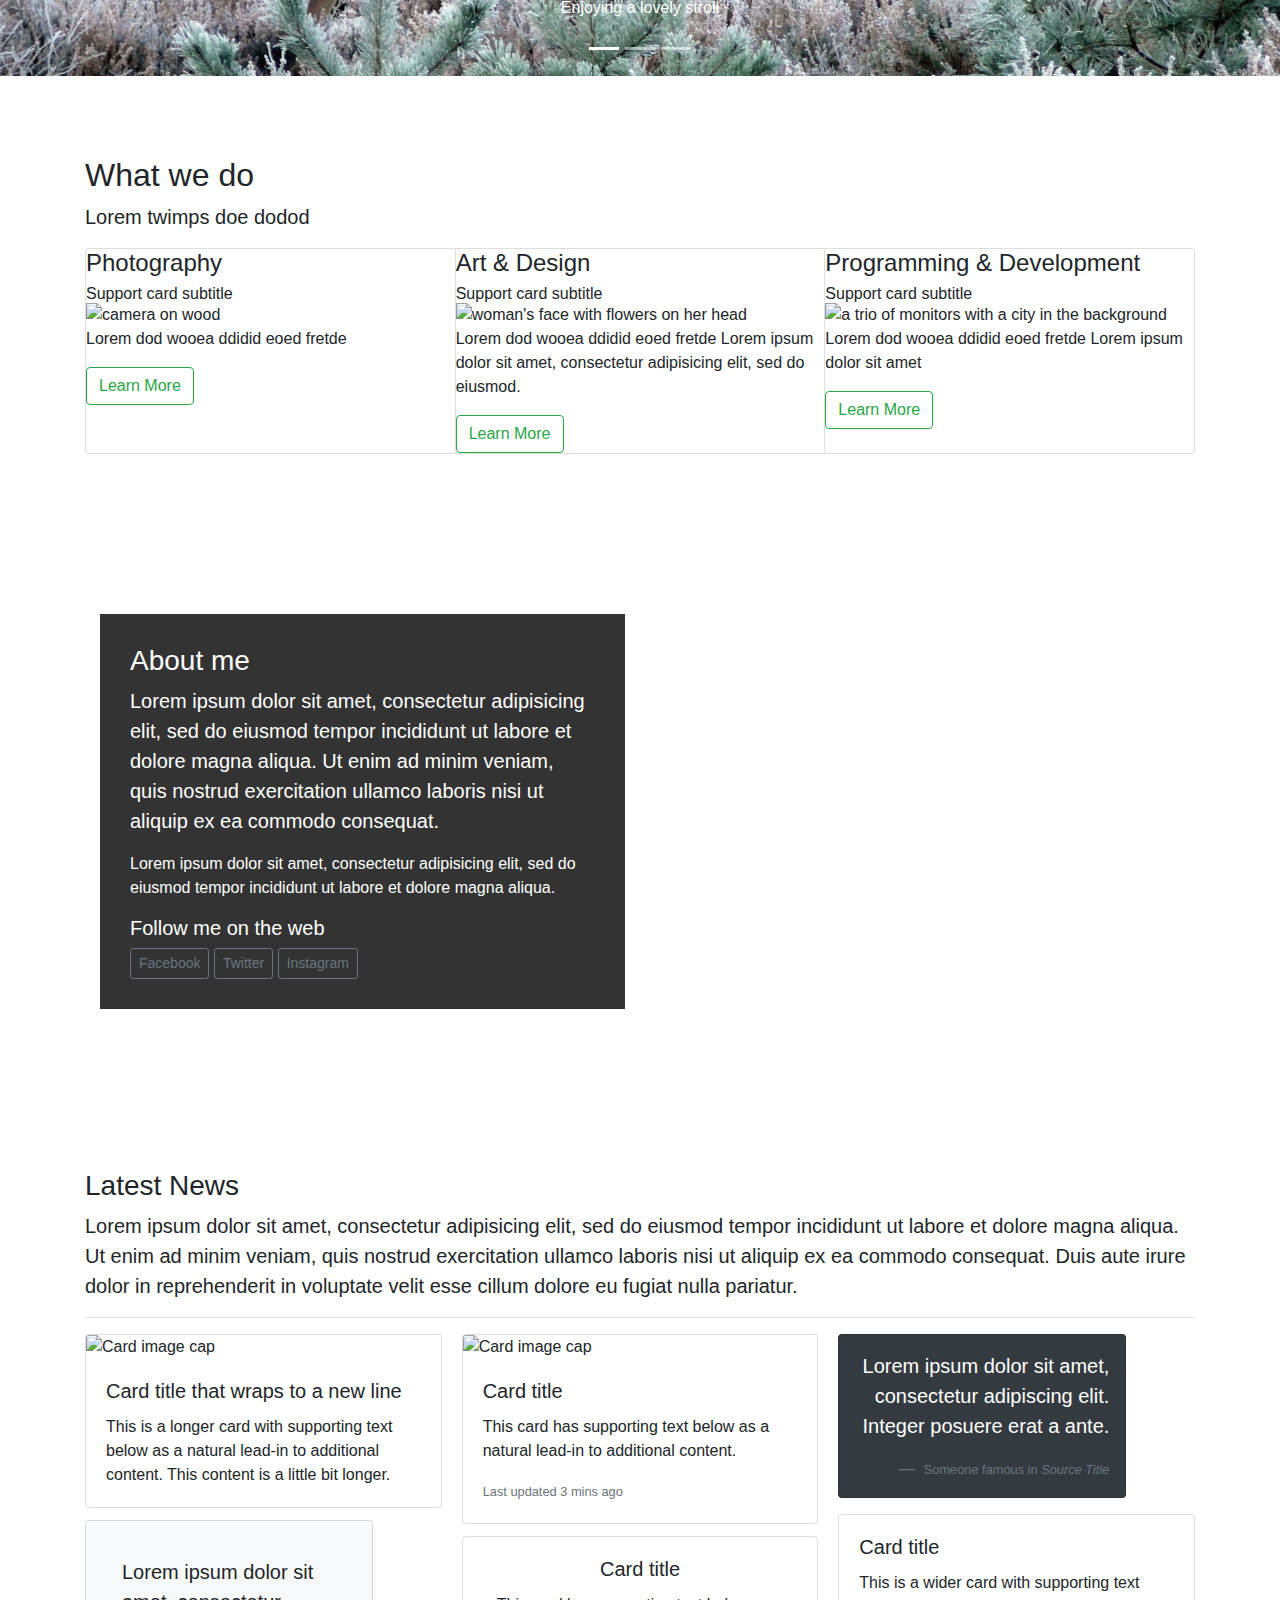
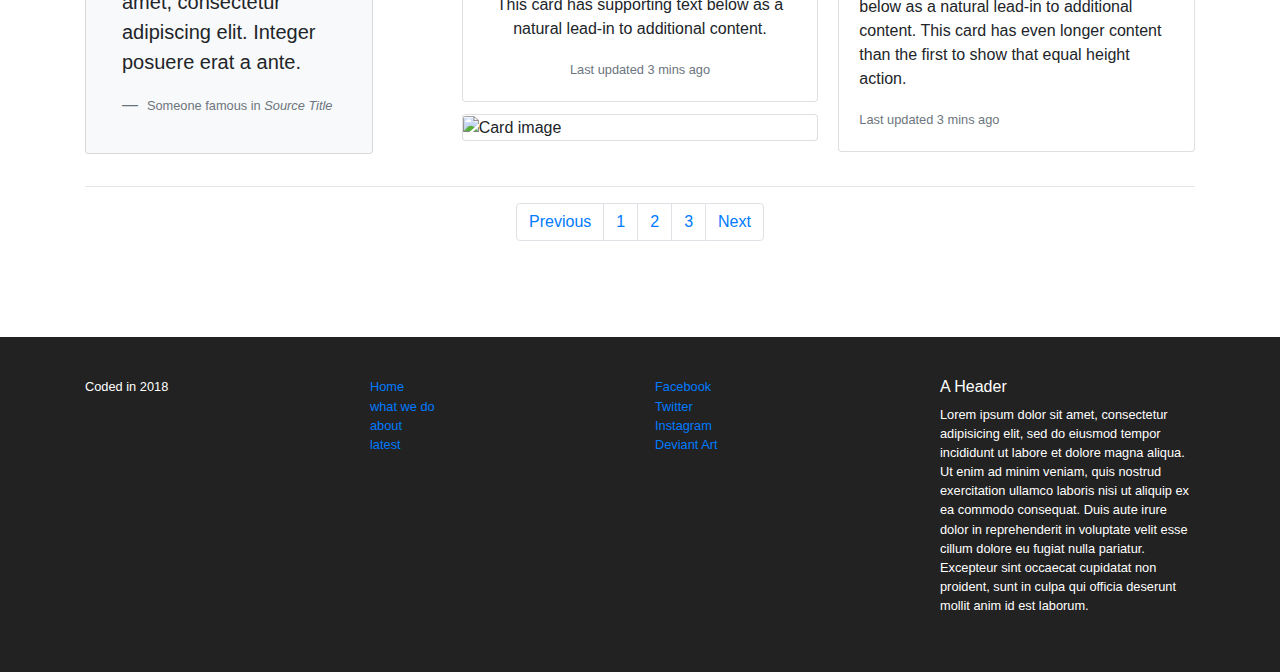
==== commit 24059978: "fix photo links" ====
--- a/index.html
+++ b/index.html
@@ -113,21 +113,21 @@
           </ol>
           <div class="carousel-inner">
             <div class="carousel-item active">
-              <img class="d-block w-100" src="https://cdn.pixabay.com/photo/2016/12/30/11/17/deer-1940368_960_720.jpg" alt="Deer in the forest">
+              <img class="d-block w-100" src="images/deer-1940368_1920.jpg" alt="Deer in the forest">
               <div class="carousel-caption d-none d-md-block">
                 <h5>Deer in the forest</h5>
                 <p>Enjoying a lovely stroll</p>
               </div>
             </div>
             <div class="carousel-item">
-              <img class="d-block w-100" src="https://cdn.pixabay.com/photo/2018/01/06/19/02/drop-3065629_960_720.jpg" alt="Melting icicles">
+              <img class="d-block w-100" src="images/drop-3065629_1920.jpg" alt="Melting icicles">
               <div class="carousel-caption d-none d-md-block">
                 <h5>A stack of icicles</h5>
                 <p>Melting in harmony</p>
               </div>
             </div>
             <div class="carousel-item">
-              <img class="d-block w-100" src="https://cdn.pixabay.com/photo/2018/01/27/22/17/people-3112331_960_720.jpg" alt="Woman alone outside in winter">
+              <img class="d-block w-100" src="images/people-3112331_1920.jpg" alt="Woman alone outside in winter">
               <div class="carousel-caption d-none d-md-block">
                 <h5>A woman outside</h5>
                 <p>Lonely and cold</p>
@@ -359,4 +359,4 @@
     <script src="https://maxcdn.bootstrapcdn.com/bootstrap/4.0.0/js/bootstrap.min.js" integrity="sha384-JZR6Spejh4U02d8jOt6vLEHfe/JQGiRRSQQxSfFWpi1MquVdAyjUar5+76PVCmYl" crossorigin="anonymous"></script>
     <script type="text/javascript" src="javascript/bootstrap.min.js"></script>
   </body>
-</html>+</html>
--- a/css/styles.css
+++ b/css/styles.css
@@ -8,7 +8,7 @@
 }
 
 #cover {
-	background: #222 url('https://cdn.pixabay.com/photo/2017/08/30/01/05/milky-way-2695569_960_720.jpg') center center no-repeat;
+	background: #222 url(../images/milky-way-2695569_1280.jpg) center center no-repeat;
 	background-size: cover;
 	color:#fff;
 	height: 100%;
@@ -92,4 +92,4 @@
 	color: #fff;
 	font-size: 0.8rem;
 	padding: 2.5rem 0;
-}+}
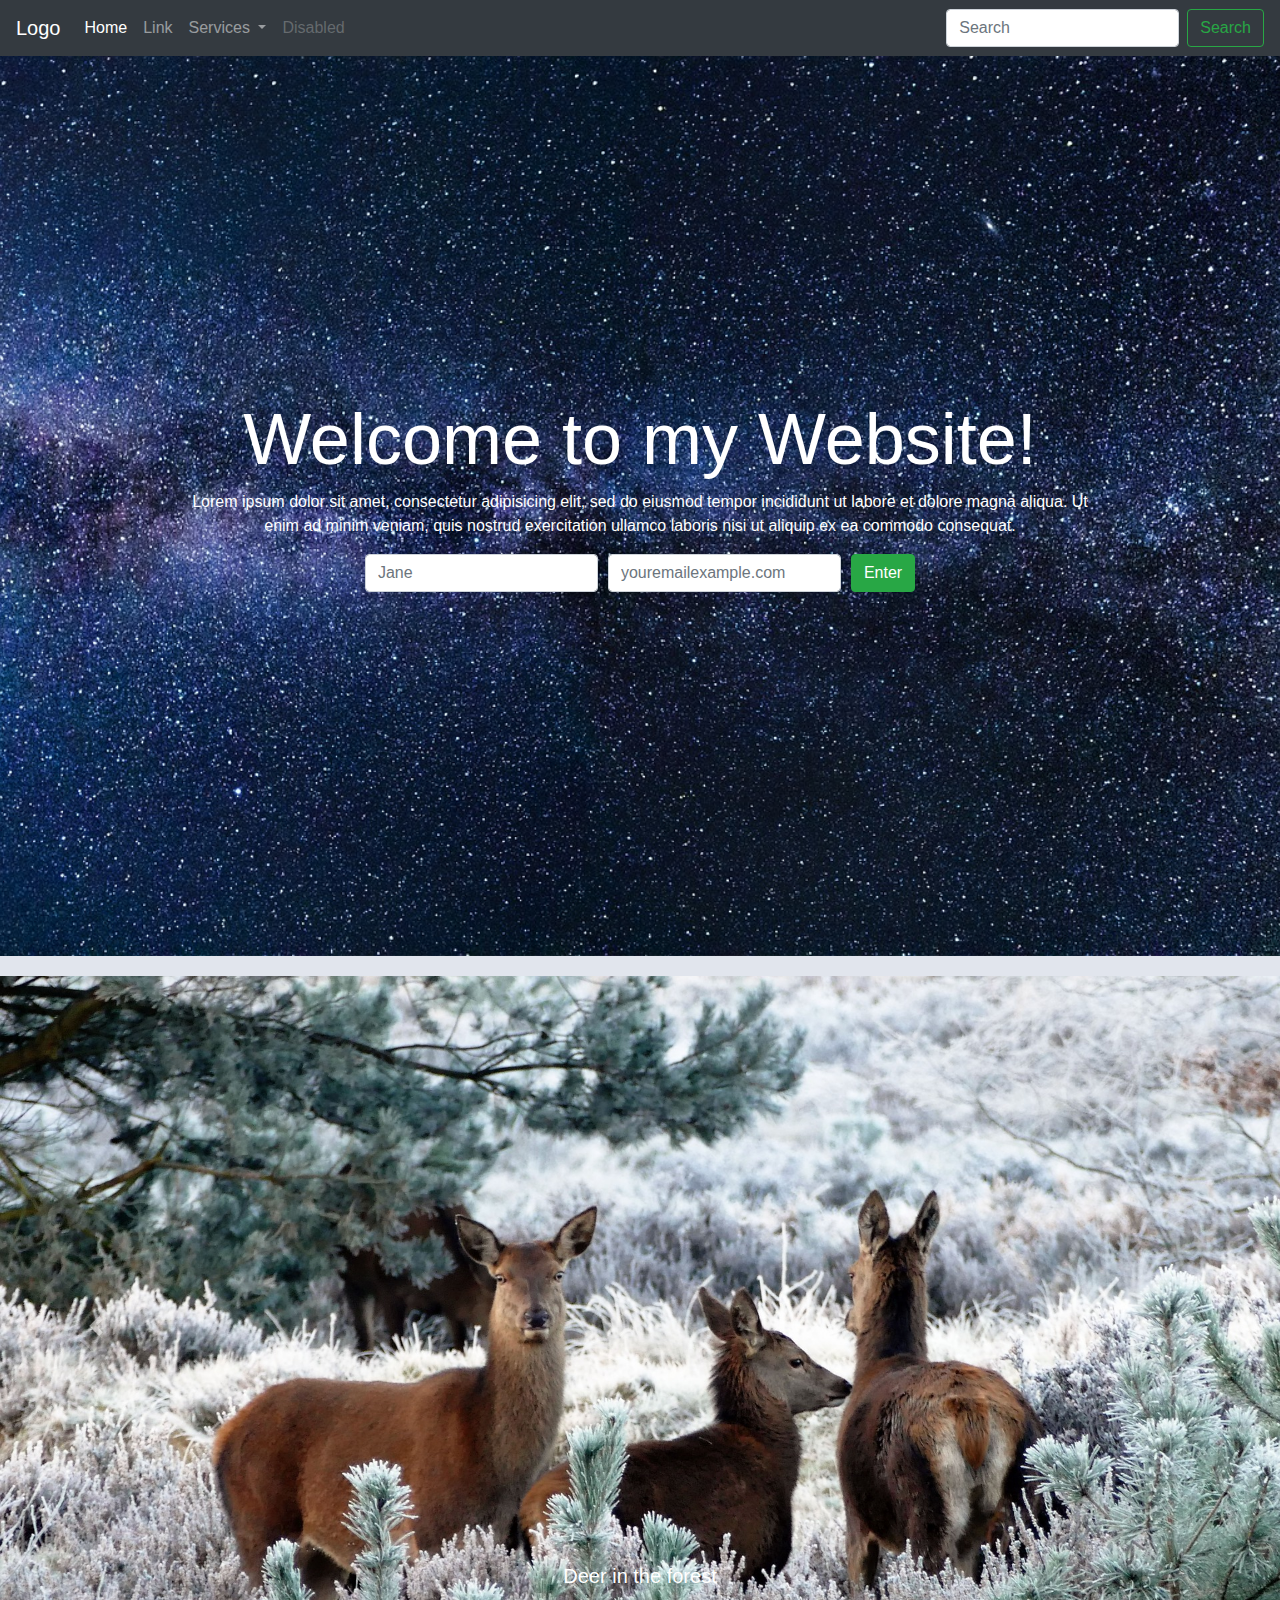
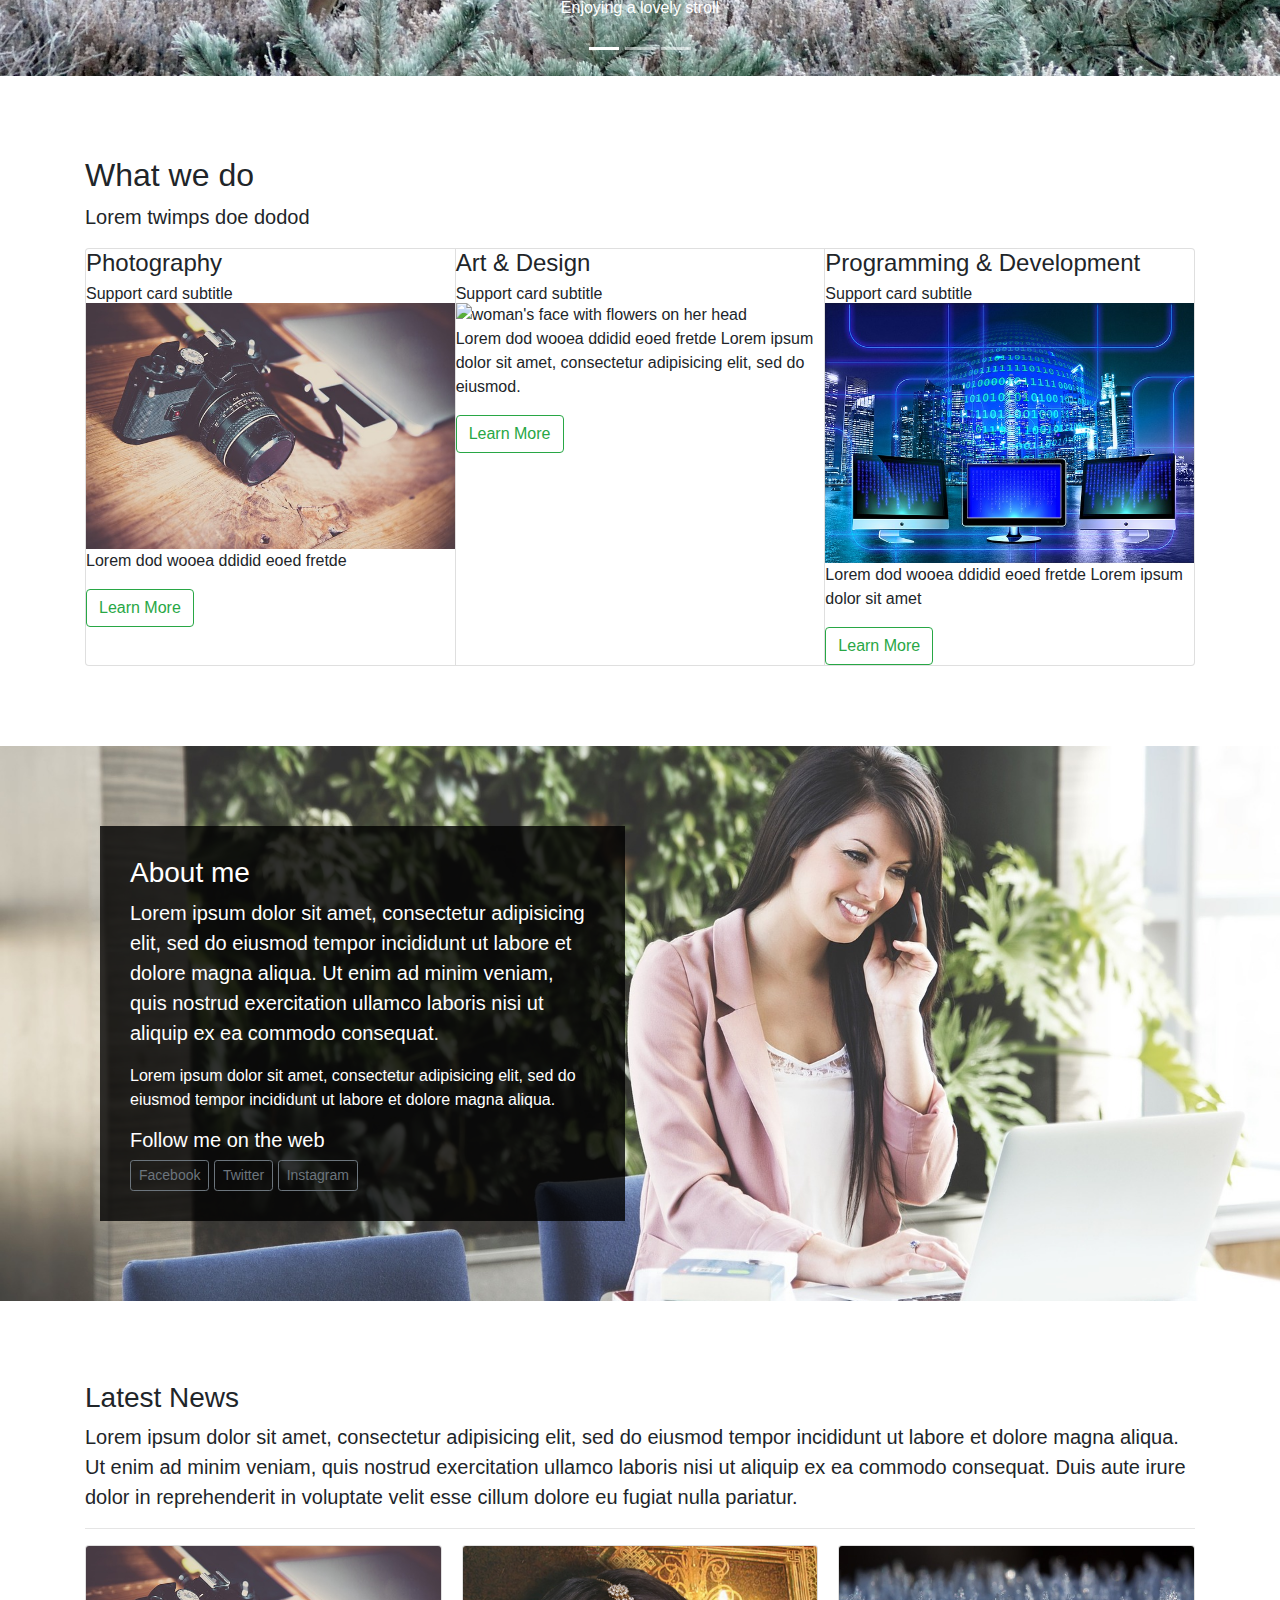
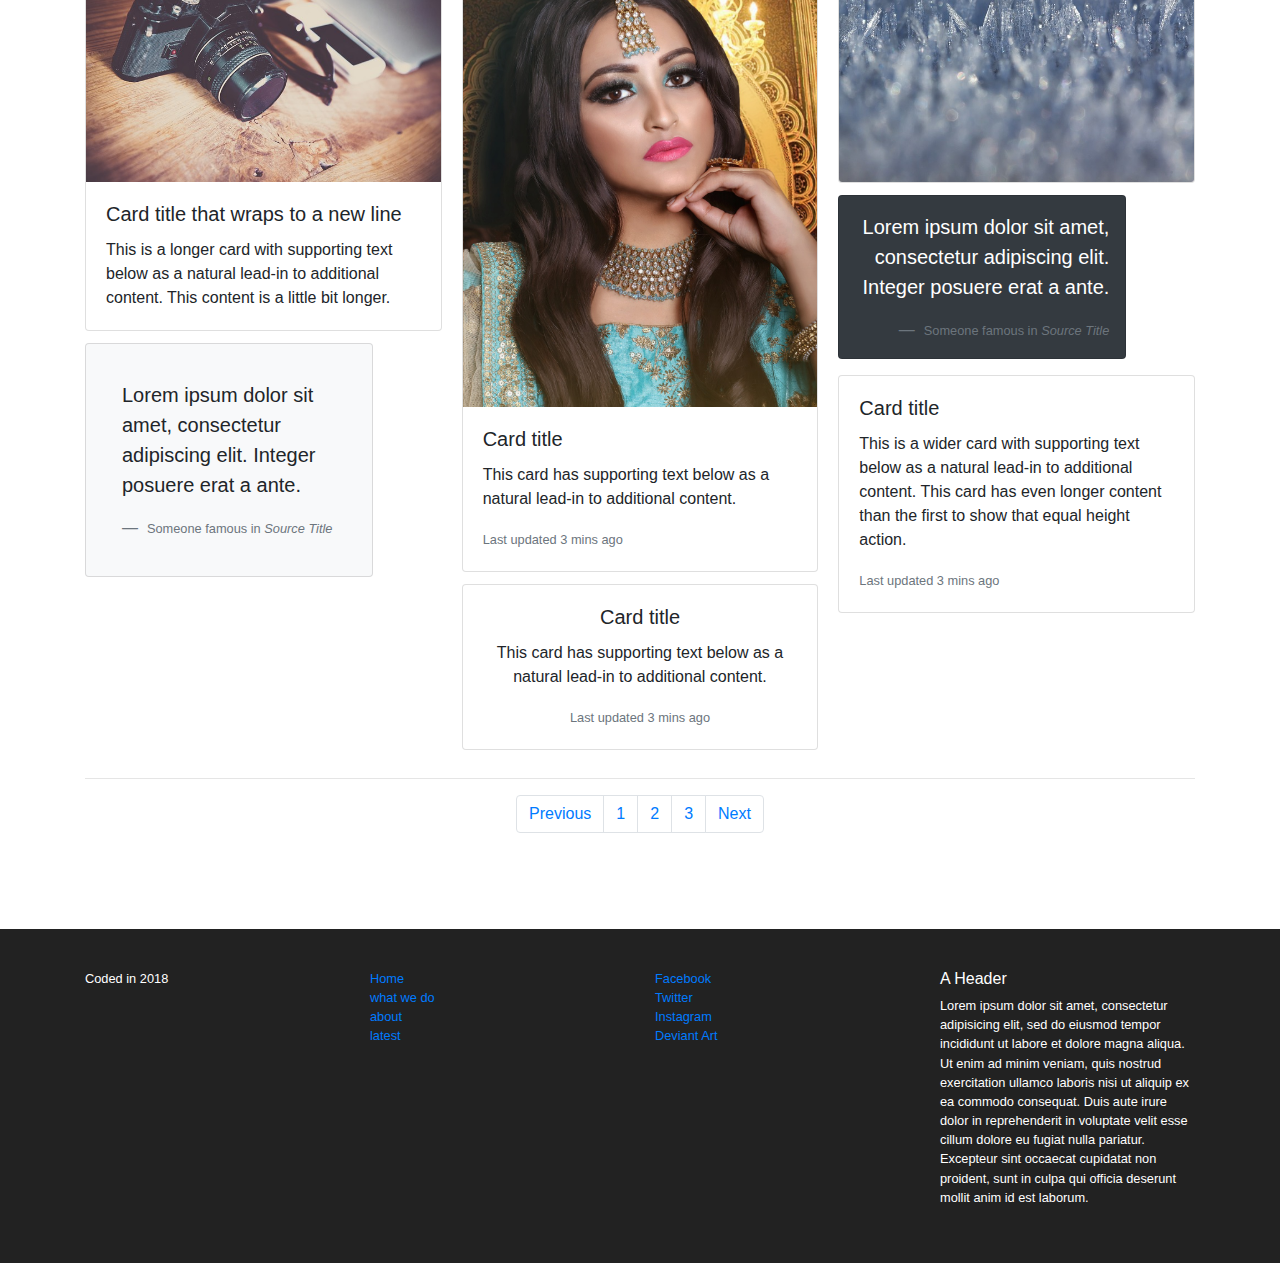
==== commit 78b37636: "Update img tags" ====
--- a/index.html
+++ b/index.html
@@ -161,7 +161,7 @@
                     <h4 class="card-title">Photography</h4>
                     <h6 class="card-subtitle">Support card subtitle</h6>
                   </div>
-                  <img src="https://cdn.pixabay.com/photo/2014/12/27/15/31/camera-581126_960_720.jpg" alt="camera on wood">
+                  <img src="images/camera-581126_640.jpg" alt="camera on wood">
                   <div class="card-block">
                     <p class="card-text">Lorem dod wooea ddidid eoed fretde</p>
                     <button type="button" class="btn btn-outline-success" data-toggle="modal" data-target="myModal">Learn More</button>
@@ -185,7 +185,7 @@
                     <h4 class="card-title">Programming &amp; Development</h4>
                     <h6 class="card-subtitle">Support card subtitle</h6>
                   </div>
-                  <img src="https://cdn.pixabay.com/photo/2016/04/04/14/12/monitor-1307227_960_720.jpg" alt="a trio of monitors with a city in the background">
+                  <img src="images/monitor-1307227_640.jpg" alt="a trio of monitors with a city in the background">
                   <div class="card-block">
                     <p class="card-text">Lorem dod wooea ddidid eoed fretde Lorem ipsum dolor sit amet</p>
                     <button type="button" class="btn btn-outline-success" data-toggle="modal" data-target="myModal">Learn More</button>
@@ -242,7 +242,7 @@
           
             <div class="card-columns">
                 <div class="card">
-                  <img class="card-img-top" src="https://cdn.pixabay.com/photo/2014/12/27/15/31/camera-581126_960_720.jpg" alt="Card image cap">
+                  <img class="card-img-top" src="images/camera-581126_640.jpg" alt="Card image cap">
                   <div class="card-body">
                     <h5 class="card-title">Card title that wraps to a new line</h5>
                     <p class="card-text">This is a longer card with supporting text below as a natural lead-in to additional content. This content is a little bit longer.</p>
@@ -259,7 +259,7 @@
                   </blockquote>
                 </div>
                 <div class="card">
-                  <img class="card-img-top" src="https://cdn.pixabay.com/photo/2018/01/18/00/28/fashion-3089327_960_720.jpg" alt="Card image cap">
+                  <img class="card-img-top" src="images/fashion-3089327_1280.jpg" alt="Card image cap">
                   <div class="card-body">
                     <h5 class="card-title">Card title</h5>
                     <p class="card-text">This card has supporting text below as a natural lead-in to additional content.</p>
@@ -275,7 +275,7 @@
                   </div>
                 </div>
                 <div class="card">
-                  <img class="card-img" src="https://cdn.pixabay.com/photo/2016/12/13/11/24/hoarfrost-1903886_960_720.jpg" alt="Card image">
+                  <img class="card-img" src="images/hoarfrost-1903886_640.jpg" alt="Card image">
                 </div>
                 <div class="card p-3 text-right text-white bg-dark mb-3" style="max-width: 18rem;">
                   <blockquote class="blockquote mb-0">
--- a/css/styles.css
+++ b/css/styles.css
@@ -77,7 +77,7 @@
 }
 
 #about {
-	background: url('https://cdn.pixabay.com/photo/2015/03/26/09/39/woman-690036_960_720.jpg') center center no-repeat;
+	background: url(../images/woman-690036_1920.jpg) center center no-repeat;
 	background-size: cover;
 }
 
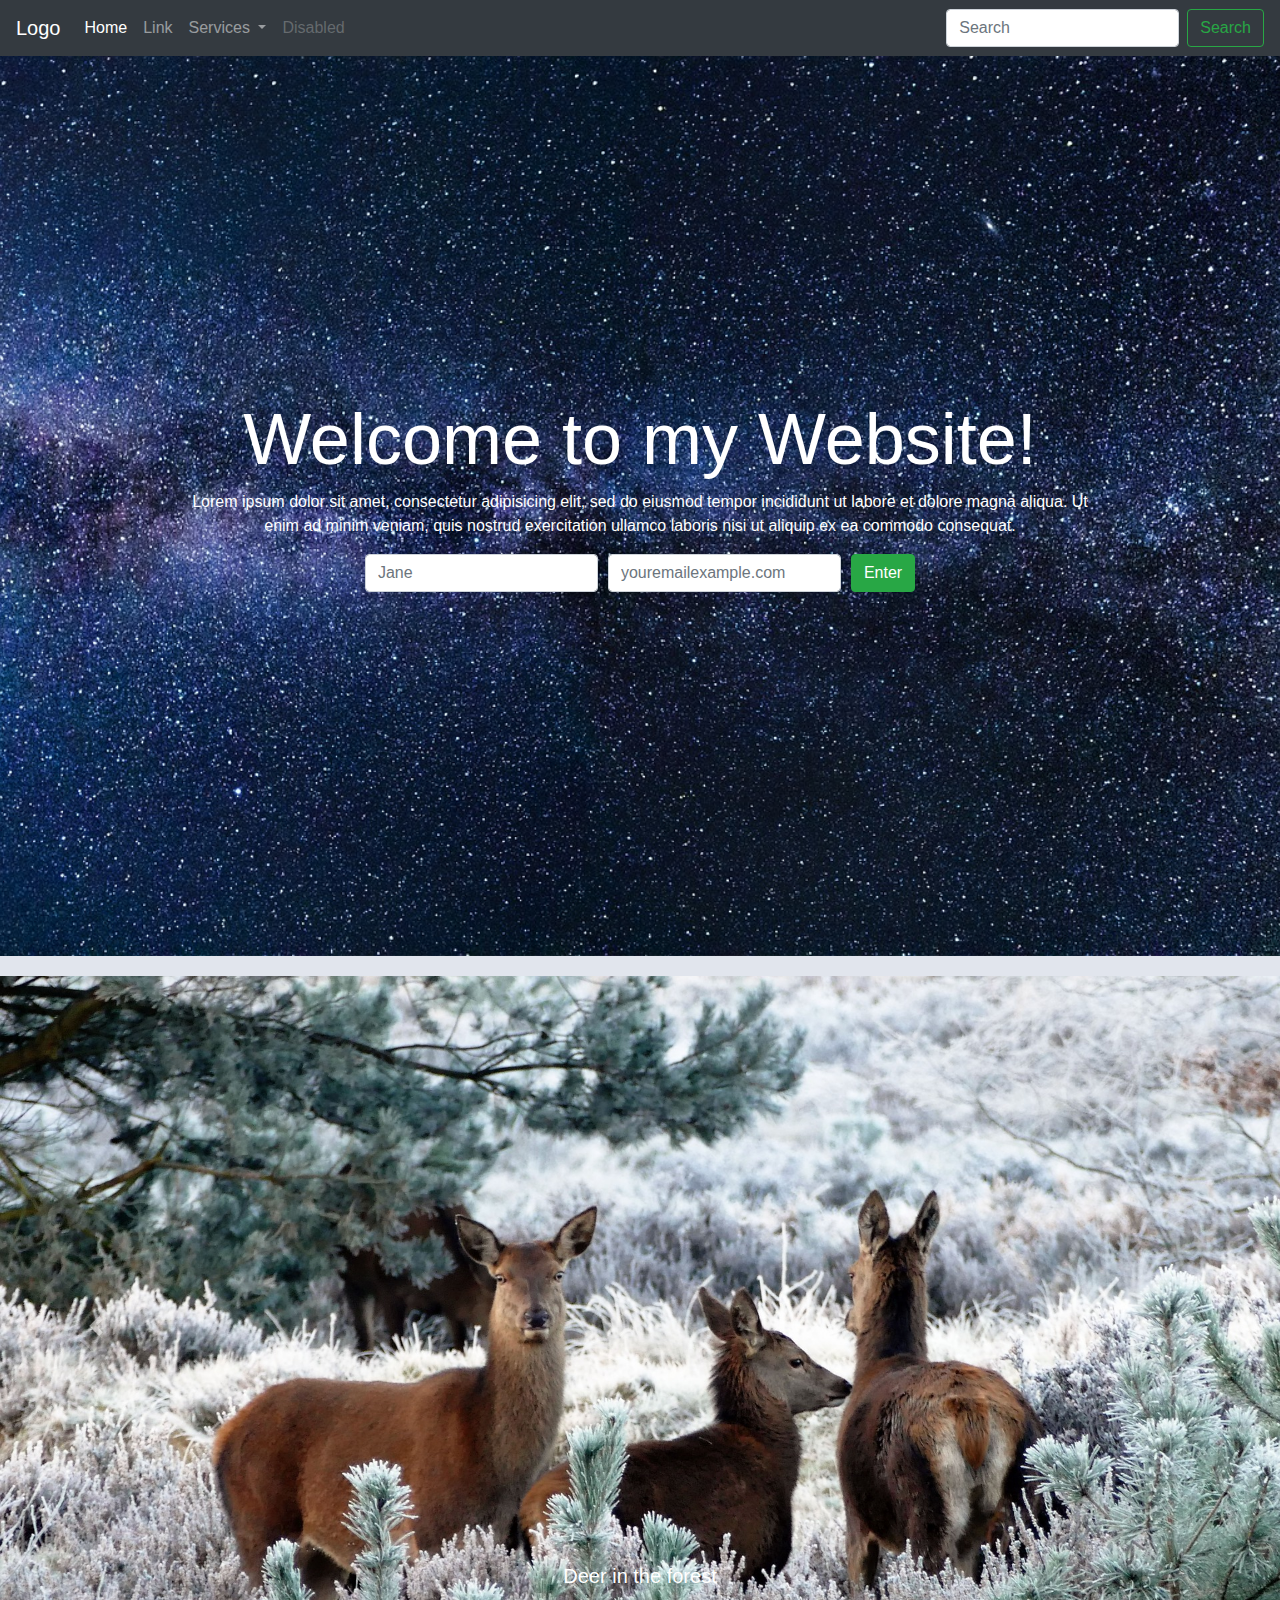
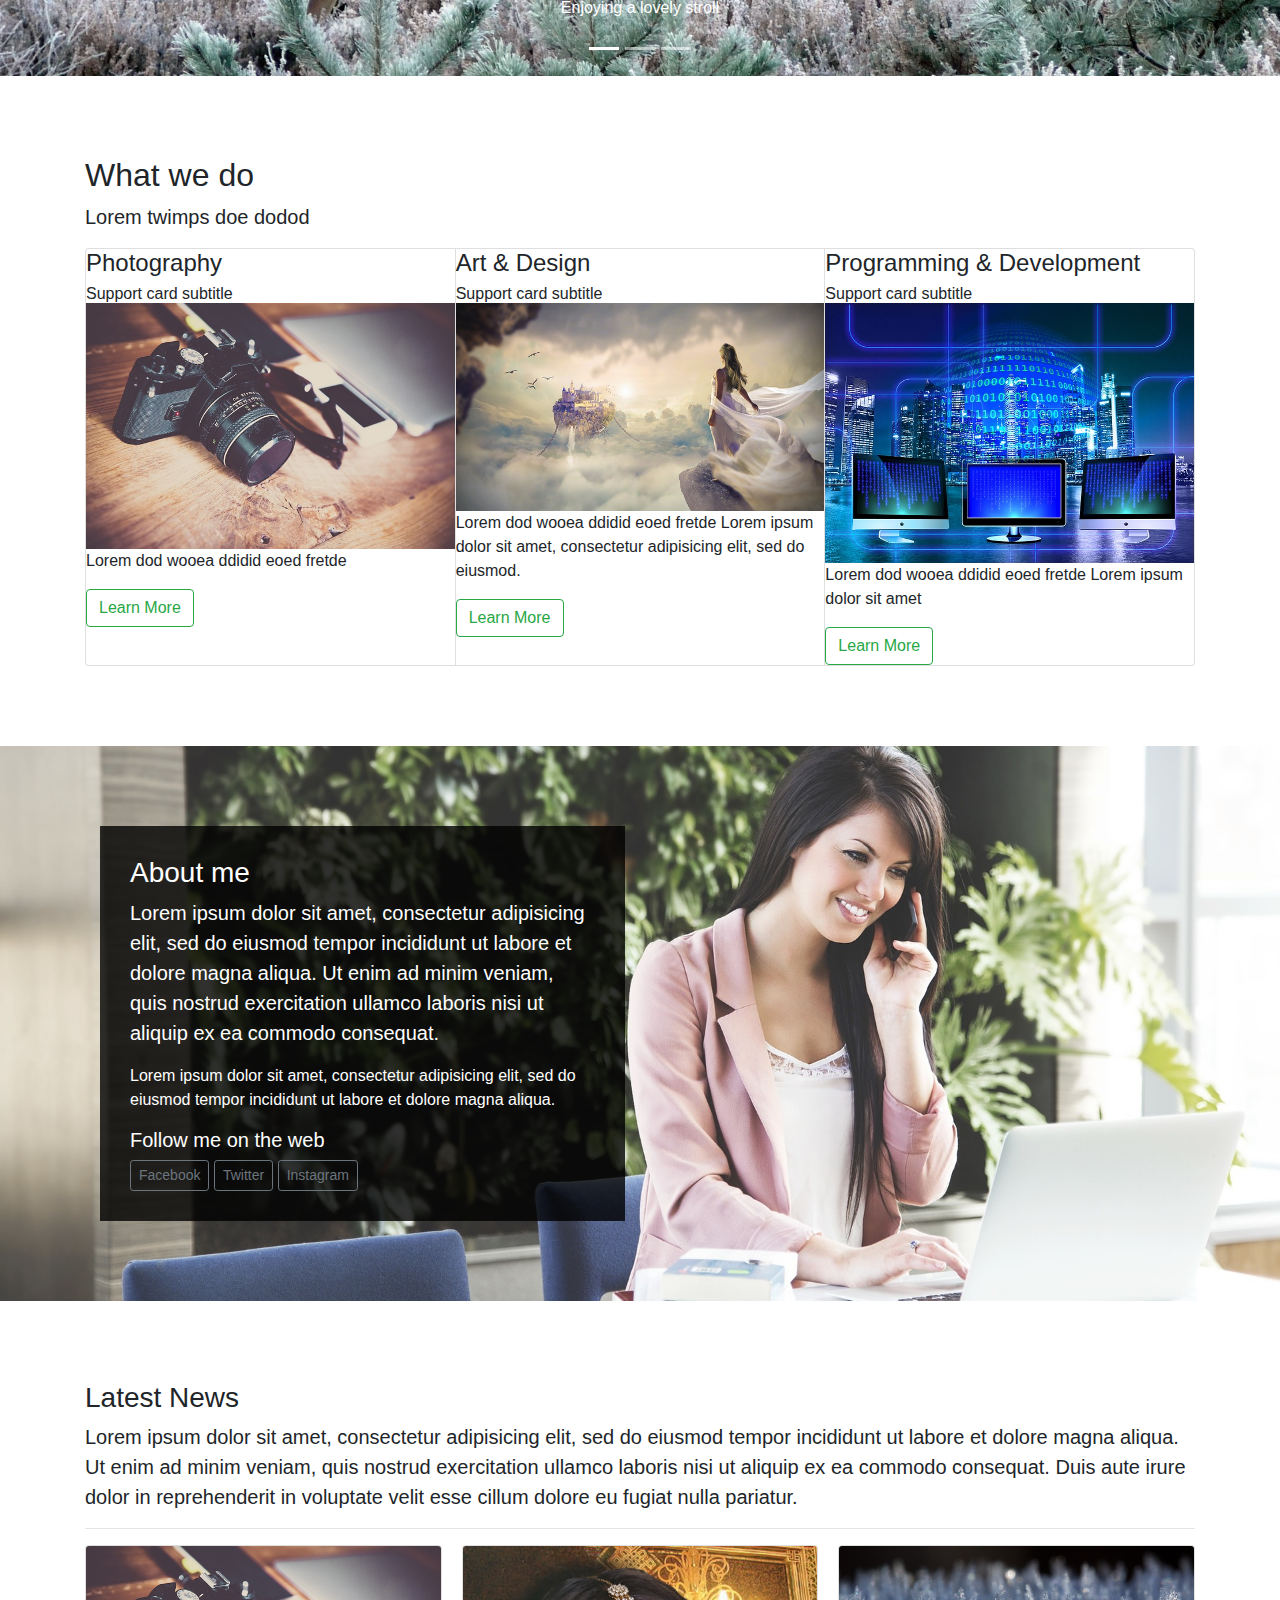
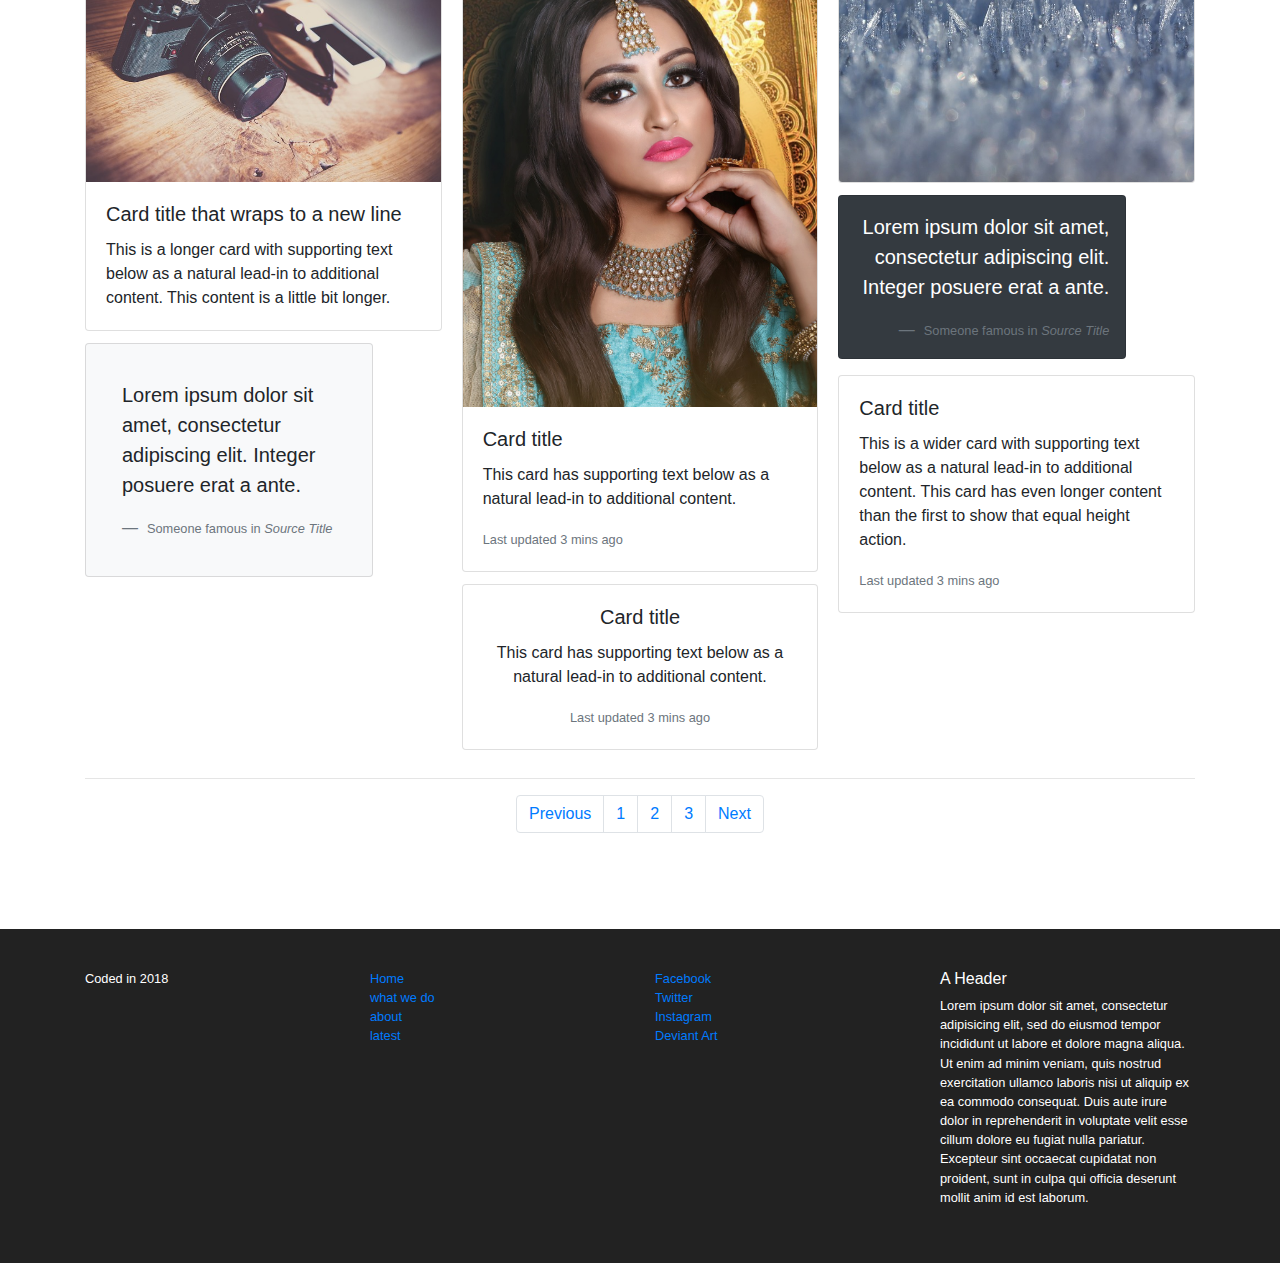
==== commit 3cb8238b: "update image tag" ====
--- a/index.html
+++ b/index.html
@@ -173,7 +173,7 @@
                     <h4 class="card-title">Art &amp; Design</h4>
                     <h6 class="card-subtitle">Support card subtitle</h6>
                   </div>
-                  <img src="https://cdn.pixabay.com/photo/2017/12/31/17/06/face-3052778_960_720.jpg" alt="woman's face with flowers on her head" >
+                  <img src="images/fantasy-3077928_640.jpg" alt="woman standing on edge of a cliff before floating city in the clouds">
                   <div class="card-block">
                     <p class="card-text">Lorem dod wooea ddidid eoed fretde Lorem ipsum dolor sit amet, consectetur adipisicing elit, sed do eiusmod.</p>
                     <button type="button" class="btn btn-outline-success" data-toggle="modal" data-target="myModal">Learn More</button>
